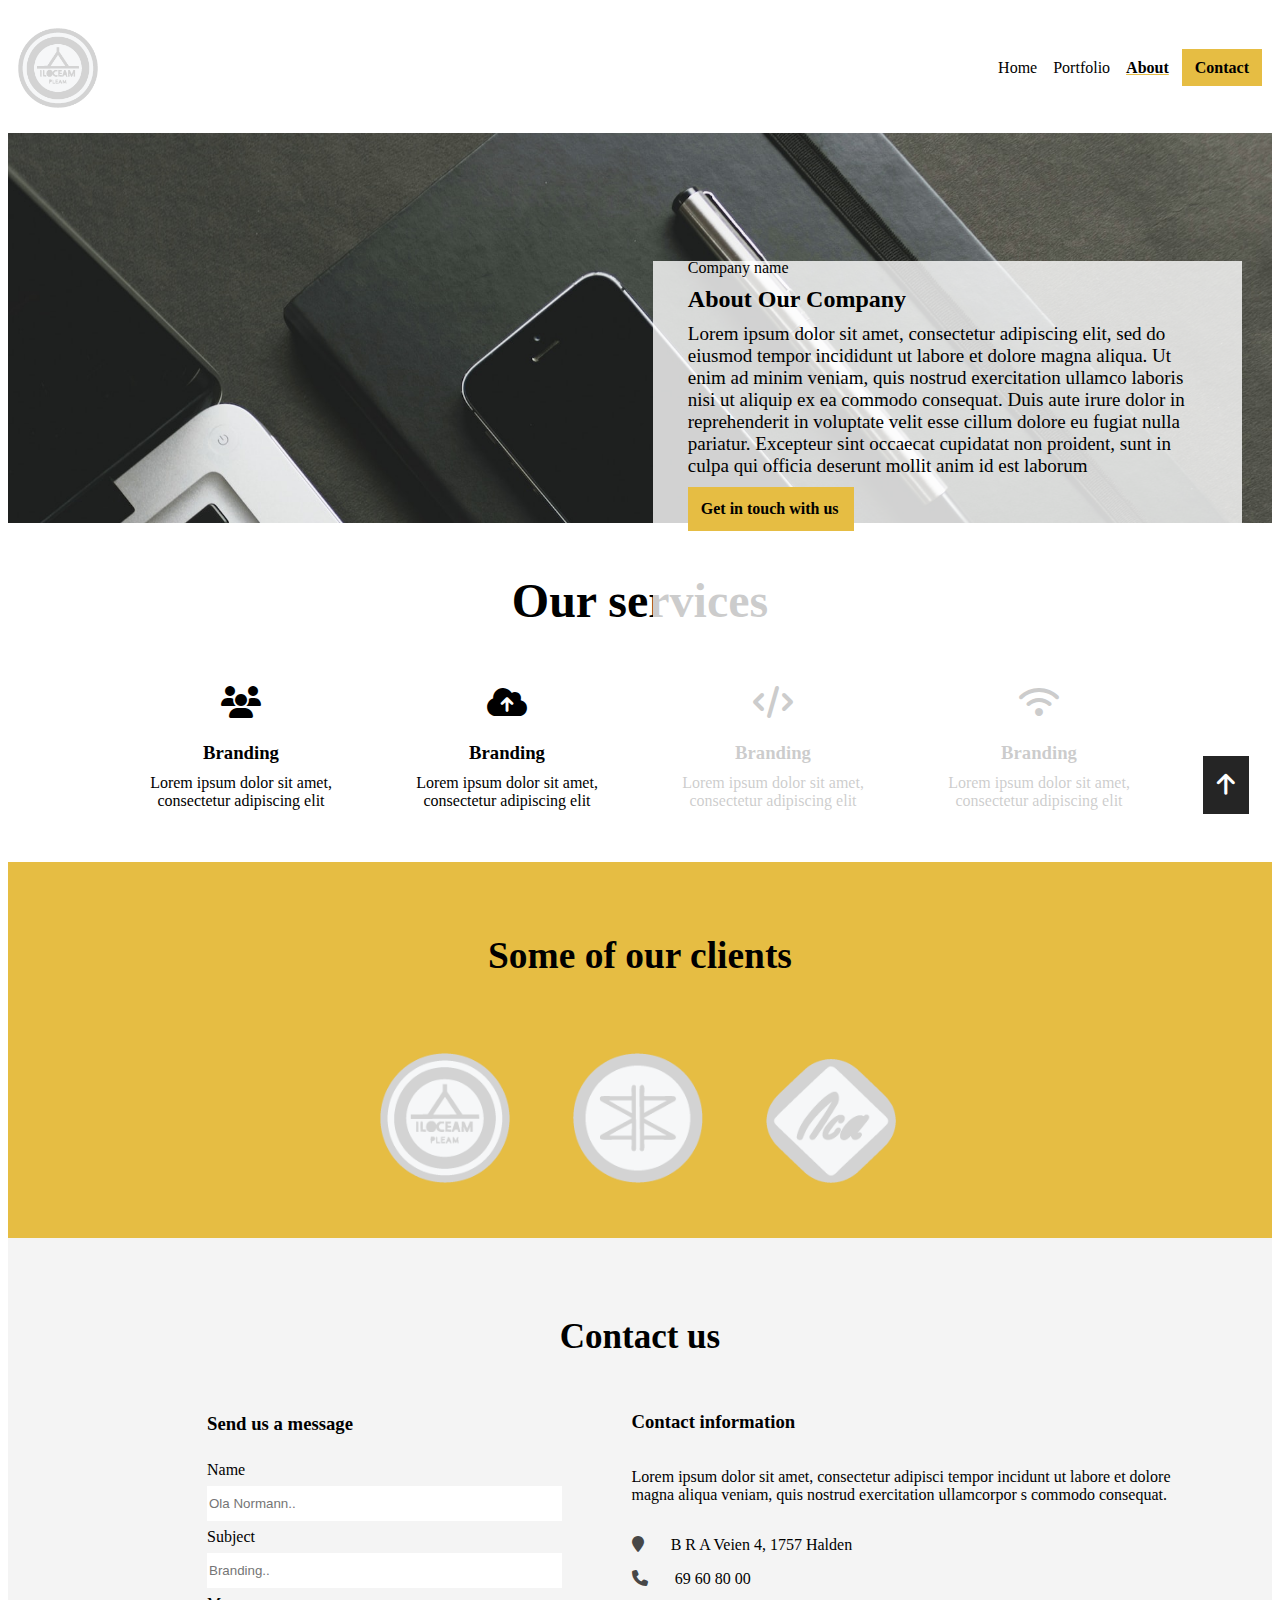
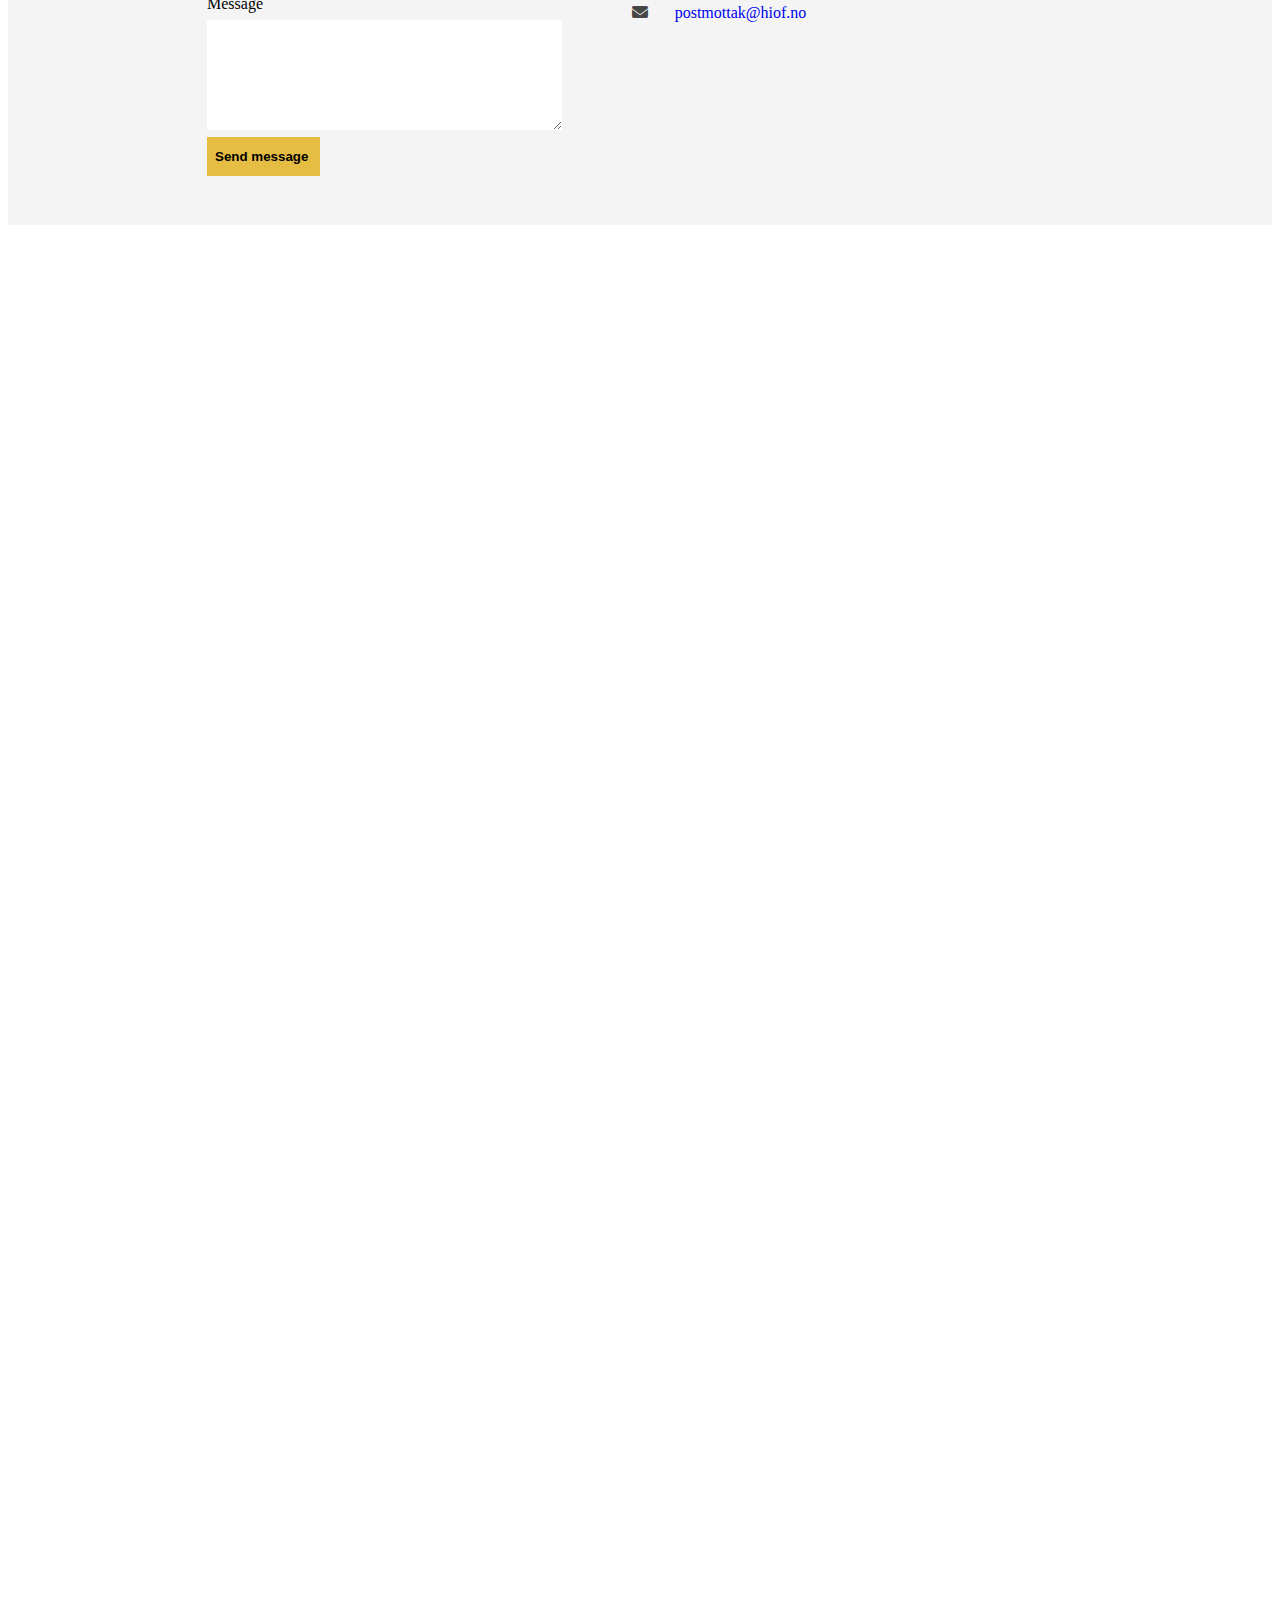
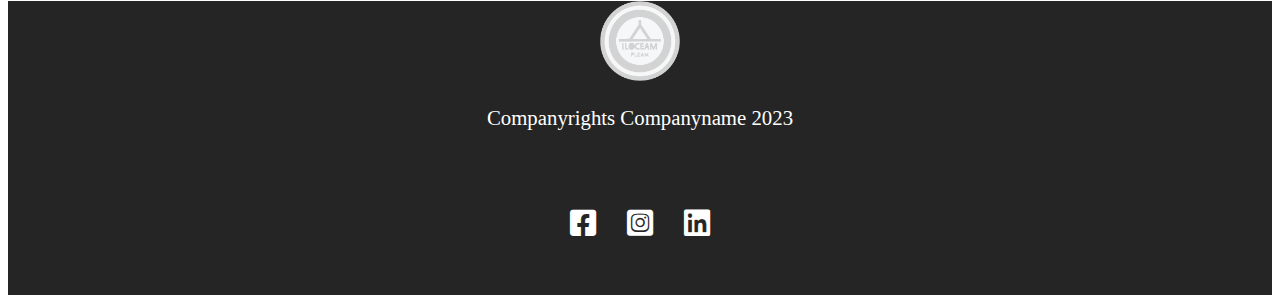
==== about.html @ a9668c39 "Fixed contact us" ====
<!DOCTYPE html>
<html lang="en">
    <head>
        <meta charset="UTF-8">
        <meta name="viewport" content="width=device-width, initial-scale=1.0">

        <meta name="description" content="Lorem ipsum dolor sit amet, consectetur adipiscing elit,
        sed do eiusmod tempor incididunt ut labore et dolore magna aliqua. Ut enim ad minim veniam.">
        <meta name="author" content="Lorem Ipsum">

        <link rel="stylesheet" href="https://necolas.github.io/normalize.css/8.0.1/normalize.css" type="text/css">
        <link href="css/font/fontawesome-free-6.4.2-web/css/fontawesome.css" rel="stylesheet">
        <link href="css/font/fontawesome-free-6.4.2-web/css/brands.css" rel="stylesheet">
        <link href="css/font/fontawesome-free-6.4.2-web/css/solid.css" rel="stylesheet">
        <link rel="stylesheet" href="css/style.css" type="text/css">
        <title>Title - lorem ipsum</title>
    </head>
    <body>
        <div id="grid-container">
            <header>
                    <a href="index.html">
                        <img class="logo-img" src="ressurser/logo1.png" alt="circular company logo with the text ilocream peam" aria-label="click for homepage">
                    </a>
                    <nav>
                        <ul class="navbar">
                            <li><a href="index.html">Home</a></li>
                            <li><a href="products.html">Portfolio</a></li>
                            <li><a href="about.html" class="active">About</a></li>
                            <li class="navbar-contact"><a href="#">Contact</a></li>
                        </ul>
                    </nav>
            </header>
            <main>
                <section class="about-company">  
                    <div class="header-container">           
                        <p class="company-name">Company name</p>
                        <h1 class="absolute-header-h-about">About Our Company</h1>
                        <p class="absolute-header-p-about">Lorem ipsum dolor sit amet, consectetur adipiscing elit, sed 
                            do eiusmod tempor incididunt ut labore et dolore magna aliqua. Ut enim ad minim veniam, 
                            quis nostrud exercitation ullamco laboris nisi ut aliquip ex ea commodo consequat. 
                            Duis aute irure dolor in reprehenderit in voluptate velit esse cillum dolore eu fugiat 
                            nulla pariatur. Excepteur sint occaecat cupidatat non proident, sunt in culpa qui officia 
                            deserunt mollit anim id est laborum</p>
                        <a href="#"><p class="absolute-header-btn-about">Get in touch with us</p></a>
                    </div> 
                    <img class="header-image-about" src="ressurser/rupixen-com-Ai6sfNRvlvc-unsplash.jpg" alt="A mackbook lying on a black table, a black book lies next to it with an iphone and a silver pen on top."> <!-- https://unsplash.com/photos/iphone-5s-near-laptop-Ai6sfNRvlvc?fbclid=IwAR2buIYOzD5We5m3H13o8yjcmN3RVzOiE6exI9YXEawB9WnfN8IDI6wLjUk -->
                </section>
                <section class="services">
                    <h2>Our services</h2>
                    <article class="our-services">
                        <figure>
                            <i class="fa-solid fa-users fa-2xl" style="color: #000000;"></i>
                            <figcaption>
                                <h3>Branding</h3>
                                <p>Lorem ipsum dolor sit amet, consectetur adipiscing elit</p>
                            </figcaption>
                        </figure>
                        <figure>
                            <i class="fa-solid fa-cloud-arrow-up fa-2xl" style="color: #000000;"></i>
                            <figcaption>
                                <h3>Branding</h3>
                                <p>Lorem ipsum dolor sit amet, consectetur adipiscing elit</p>
                            </figcaption>
                        </figure>
                        <figure>
                            <i class="fa-solid fa-code fa-2xl" style="color: #000000;"></i>
                            <figcaption>
                                <h3>Branding</h3>
                                <p>Lorem ipsum dolor sit amet, consectetur adipiscing elit</p>
                            </figcaption>
                        </figure>
                        <figure>
                            <i class="fa-solid fa-wifi fa-2xl" style="color: #000000;"></i>
                            <figcaption>
                               <h3>Branding</h3>
                               <p>Lorem ipsum dolor sit amet, consectetur adipiscing elit</p>
                            </figcaption>
                        </figure>
                    </article>
                </section>
                <section class="clients">
                    <h3>Some of our clients</h3>
                    <img src="ressurser/logo1.png" alt="circular client logo with the text ilocream peam">
                    <img src="ressurser/logo2.png" alt="circular client logo with two perpendicular lines in the middle and some other lines swirling around those">
                    <img src="ressurser/logo3.png" alt="square client logo with the text acr">
                </section>
                <section class="contact-us">
                    <h2>Contact us</h2>
                    <article>
                        <form action="#" method="post" class="contact-us-form">
                            <h3>Send us a message</h3>
                            <label for="name">Name</label>
                            <input type="text" id="name" name="name" placeholder="Ola Normann.." required>
                            <label for="subject">Subject</label>
                            <input type="text" id="subject" name="subject" placeholder="Branding.." required>
                            <label for="message">Message</label>
                            <textarea id="message" name="message" rows="6" maxlength="3000" required></textarea> 
                            <button type="submit" class="sign-up-btn">Send message</button>
                        </form>
                    </article>
                    <article class="contact-information">
                        <h3>Contact information</h3>
                        <p>Lorem ipsum dolor sit amet, consectetur adipisci tempor incidunt ut labore 
                            et dolore magna aliqua veniam, quis nostrud exercitation ullamcorpor s 
                            commodo consequat.</p>
                            <p class="icon-flex-margin"><i class="fa-solid fa-location-pin" style="color: #474747;"></i>B R A Veien 4, 1757 Halden</p>
                            <p class="icon-flex"><i class="fa-solid fa-phone" style="color: #474747;"></i>69 60 80 00</p>
                            <a class="icon-flex" href="#"><i class="fa-solid fa-envelope" style="color: #474747;"></i>postmottak@hiof.no</a>
                    </article>
                </section>
                <iframe class="google-maps" src="https://www.google.com/maps/embed?pb=!1m16!1m12!1m3!1d42946.09212594236!2d11.311037443723073!3d59.12913658579467!2m3!1f0!2f0!3f0!3m2!1i1024!2i768!4f13.1!2m1!1zaMO4Z3Nrb2xlbiBpIMO4c3Rmb2xk!5e0!3m2!1sno!2sno!4v1700947936165!5m2!1sno!2sno" allowfullscreen="" loading="lazy" referrerpolicy="no-referrer-when-downgrade"></iframe>
            </main>
            <footer class="footer-flex-margin">
                <a href="index.html">
                    <img src="ressurser/logo1.png" alt="circular company logo with the text ilocream peam" aria-label="click for homepage">
                </a>
                <p class="p-footer">Companyrights Companyname 2023</p>
                <nav class="icon-container">
                    <a href="https://www.facebook.com/" target="_blank">
                        <i class="fa-brands fa-square-facebook fa-2xl" style="color: #ffffff;" aria-label="follow us on Facebook!"></i>
                    </a>
                    <a href="https://www.instagram.com/" target="_blank">
                        <i class="fa-brands fa-square-instagram fa-2xl" style="color: #ffffff;" aria-label="follow us on Instagram"></i>
                    </a>
                    <a href="https://www.linkedin.com/" target="_blank">
                        <i class="fa-brands fa-linkedin fa-2xl" style="color: #ffffff;" aria-label="follow us on Linkedin"></i>  
                    </a>
                </nav>
                <nav class="to-top">
                    <a href="#">
                        <i class="fa-solid fa-arrow-up fa-xl" style="color: #ffffff;"></i>
                    </a>
                </nav>
            </footer>
        </div>
    </body>
</html>
---- css/font/fontawesome-free-6.4.2-web/css/brands.css ----
/*!
 * Font Awesome Free 6.4.2 by @fontawesome - https://fontawesome.com
 * License - https://fontawesome.com/license/free (Icons: CC BY 4.0, Fonts: SIL OFL 1.1, Code: MIT License)
 * Copyright 2023 Fonticons, Inc.
 */
:root, :host {
  --fa-style-family-brands: 'Font Awesome 6 Brands';
  --fa-font-brands: normal 400 1em/1 'Font Awesome 6 Brands'; }

@font-face {
  font-family: 'Font Awesome 6 Brands';
  font-style: normal;
  font-weight: 400;
  font-display: block;
  src: url("../webfonts/fa-brands-400.woff2") format("woff2"), url("../webfonts/fa-brands-400.ttf") format("truetype"); }

.fab,
.fa-brands {
  font-weight: 400; }

.fa-monero:before {
  content: "\f3d0"; }

.fa-hooli:before {
  content: "\f427"; }

.fa-yelp:before {
  content: "\f1e9"; }

.fa-cc-visa:before {
  content: "\f1f0"; }

.fa-lastfm:before {
  content: "\f202"; }

.fa-shopware:before {
  content: "\f5b5"; }

.fa-creative-commons-nc:before {
  content: "\f4e8"; }

.fa-aws:before {
  content: "\f375"; }

.fa-redhat:before {
  content: "\f7bc"; }

.fa-yoast:before {
  content: "\f2b1"; }

.fa-cloudflare:before {
  content: "\e07d"; }

.fa-ups:before {
  content: "\f7e0"; }

.fa-wpexplorer:before {
  content: "\f2de"; }

.fa-dyalog:before {
  content: "\f399"; }

.fa-bity:before {
  content: "\f37a"; }

.fa-stackpath:before {
  content: "\f842"; }

.fa-buysellads:before {
  content: "\f20d"; }

.fa-first-order:before {
  content: "\f2b0"; }

.fa-modx:before {
  content: "\f285"; }

.fa-guilded:before {
  content: "\e07e"; }

.fa-vnv:before {
  content: "\f40b"; }

.fa-square-js:before {
  content: "\f3b9"; }

.fa-js-square:before {
  content: "\f3b9"; }

.fa-microsoft:before {
  content: "\f3ca"; }

.fa-qq:before {
  content: "\f1d6"; }

.fa-orcid:before {
  content: "\f8d2"; }

.fa-java:before {
  content: "\f4e4"; }

.fa-invision:before {
  content: "\f7b0"; }

.fa-creative-commons-pd-alt:before {
  content: "\f4ed"; }

.fa-centercode:before {
  content: "\f380"; }

.fa-glide-g:before {
  content: "\f2a6"; }

.fa-drupal:before {
  content: "\f1a9"; }

.fa-hire-a-helper:before {
  content: "\f3b0"; }

.fa-creative-commons-by:before {
  content: "\f4e7"; }

.fa-unity:before {
  content: "\e049"; }

.fa-whmcs:before {
  content: "\f40d"; }

.fa-rocketchat:before {
  content: "\f3e8"; }

.fa-vk:before {
  content: "\f189"; }

.fa-untappd:before {
  content: "\f405"; }

.fa-mailchimp:before {
  content: "\f59e"; }

.fa-css3-alt:before {
  content: "\f38b"; }

.fa-square-reddit:before {
  content: "\f1a2"; }

.fa-reddit-square:before {
  content: "\f1a2"; }

.fa-vimeo-v:before {
  content: "\f27d"; }

.fa-contao:before {
  content: "\f26d"; }

.fa-square-font-awesome:before {
  content: "\e5ad"; }

.fa-deskpro:before {
  content: "\f38f"; }

.fa-sistrix:before {
  content: "\f3ee"; }

.fa-square-instagram:before {
  content: "\e055"; }

.fa-instagram-square:before {
  content: "\e055"; }

.fa-battle-net:before {
  content: "\f835"; }

.fa-the-red-yeti:before {
  content: "\f69d"; }

.fa-square-hacker-news:before {
  content: "\f3af"; }

.fa-hacker-news-square:before {
  content: "\f3af"; }

.fa-edge:before {
  content: "\f282"; }

.fa-threads:before {
  content: "\e618"; }

.fa-napster:before {
  content: "\f3d2"; }

.fa-square-snapchat:before {
  content: "\f2ad"; }

.fa-snapchat-square:before {
  content: "\f2ad"; }

.fa-google-plus-g:before {
  content: "\f0d5"; }

.fa-artstation:before {
  content: "\f77a"; }

.fa-markdown:before {
  content: "\f60f"; }

.fa-sourcetree:before {
  content: "\f7d3"; }

.fa-google-plus:before {
  content: "\f2b3"; }

.fa-diaspora:before {
  content: "\f791"; }

.fa-foursquare:before {
  content: "\f180"; }

.fa-stack-overflow:before {
  content: "\f16c"; }

.fa-github-alt:before {
  content: "\f113"; }

.fa-phoenix-squadron:before {
  content: "\f511"; }

.fa-pagelines:before {
  content: "\f18c"; }

.fa-algolia:before {
  content: "\f36c"; }

.fa-red-river:before {
  content: "\f3e3"; }

.fa-creative-commons-sa:before {
  content: "\f4ef"; }

.fa-safari:before {
  content: "\f267"; }

.fa-google:before {
  content: "\f1a0"; }

.fa-square-font-awesome-stroke:before {
  content: "\f35c"; }

.fa-font-awesome-alt:before {
  content: "\f35c"; }

.fa-atlassian:before {
  content: "\f77b"; }

.fa-linkedin-in:before {
  content: "\f0e1"; }

.fa-digital-ocean:before {
  content: "\f391"; }

.fa-nimblr:before {
  content: "\f5a8"; }

.fa-chromecast:before {
  content: "\f838"; }

.fa-evernote:before {
  content: "\f839"; }

.fa-hacker-news:before {
  content: "\f1d4"; }

.fa-creative-commons-sampling:before {
  content: "\f4f0"; }

.fa-adversal:before {
  content: "\f36a"; }

.fa-creative-commons:before {
  content: "\f25e"; }

.fa-watchman-monitoring:before {
  content: "\e087"; }

.fa-fonticons:before {
  content: "\f280"; }

.fa-weixin:before {
  content: "\f1d7"; }

.fa-shirtsinbulk:before {
  content: "\f214"; }

.fa-codepen:before {
  content: "\f1cb"; }

.fa-git-alt:before {
  content: "\f841"; }

.fa-lyft:before {
  content: "\f3c3"; }

.fa-rev:before {
  content: "\f5b2"; }

.fa-windows:before {
  content: "\f17a"; }

.fa-wizards-of-the-coast:before {
  content: "\f730"; }

.fa-square-viadeo:before {
  content: "\f2aa"; }

.fa-viadeo-square:before {
  content: "\f2aa"; }

.fa-meetup:before {
  content: "\f2e0"; }

.fa-centos:before {
  content: "\f789"; }

.fa-adn:before {
  content: "\f170"; }

.fa-cloudsmith:before {
  content: "\f384"; }

.fa-pied-piper-alt:before {
  content: "\f1a8"; }

.fa-square-dribbble:before {
  content: "\f397"; }

.fa-dribbble-square:before {
  content: "\f397"; }

.fa-codiepie:before {
  content: "\f284"; }

.fa-node:before {
  content: "\f419"; }

.fa-mix:before {
  content: "\f3cb"; }

.fa-steam:before {
  content: "\f1b6"; }

.fa-cc-apple-pay:before {
  content: "\f416"; }

.fa-scribd:before {
  content: "\f28a"; }

.fa-debian:before {
  content: "\e60b"; }

.fa-openid:before {
  content: "\f19b"; }

.fa-instalod:before {
  content: "\e081"; }

.fa-expeditedssl:before {
  content: "\f23e"; }

.fa-sellcast:before {
  content: "\f2da"; }

.fa-square-twitter:before {
  content: "\f081"; }

.fa-twitter-square:before {
  content: "\f081"; }

.fa-r-project:before {
  content: "\f4f7"; }

.fa-delicious:before {
  content: "\f1a5"; }

.fa-freebsd:before {
  content: "\f3a4"; }

.fa-vuejs:before {
  content: "\f41f"; }

.fa-accusoft:before {
  content: "\f369"; }

.fa-ioxhost:before {
  content: "\f208"; }

.fa-fonticons-fi:before {
  content: "\f3a2"; }

.fa-app-store:before {
  content: "\f36f"; }

.fa-cc-mastercard:before {
  content: "\f1f1"; }

.fa-itunes-note:before {
  content: "\f3b5"; }

.fa-golang:before {
  content: "\e40f"; }

.fa-kickstarter:before {
  content: "\f3bb"; }

.fa-grav:before {
  content: "\f2d6"; }

.fa-weibo:before {
  content: "\f18a"; }

.fa-uncharted:before {
  content: "\e084"; }

.fa-firstdraft:before {
  content: "\f3a1"; }

.fa-square-youtube:before {
  content: "\f431"; }

.fa-youtube-square:before {
  content: "\f431"; }

.fa-wikipedia-w:before {
  content: "\f266"; }

.fa-wpressr:before {
  content: "\f3e4"; }

.fa-rendact:before {
  content: "\f3e4"; }

.fa-angellist:before {
  content: "\f209"; }

.fa-galactic-republic:before {
  content: "\f50c"; }

.fa-nfc-directional:before {
  content: "\e530"; }

.fa-skype:before {
  content: "\f17e"; }

.fa-joget:before {
  content: "\f3b7"; }

.fa-fedora:before {
  content: "\f798"; }

.fa-stripe-s:before {
  content: "\f42a"; }

.fa-meta:before {
  content: "\e49b"; }

.fa-laravel:before {
  content: "\f3bd"; }

.fa-hotjar:before {
  content: "\f3b1"; }

.fa-bluetooth-b:before {
  content: "\f294"; }

.fa-sticker-mule:before {
  content: "\f3f7"; }

.fa-creative-commons-zero:before {
  content: "\f4f3"; }

.fa-hips:before {
  content: "\f452"; }

.fa-behance:before {
  content: "\f1b4"; }

.fa-reddit:before {
  content: "\f1a1"; }

.fa-discord:before {
  content: "\f392"; }

.fa-chrome:before {
  content: "\f268"; }

.fa-app-store-ios:before {
  content: "\f370"; }

.fa-cc-discover:before {
  content: "\f1f2"; }

.fa-wpbeginner:before {
  content: "\f297"; }

.fa-confluence:before {
  content: "\f78d"; }

.fa-mdb:before {
  content: "\f8ca"; }

.fa-dochub:before {
  content: "\f394"; }

.fa-accessible-icon:before {
  content: "\f368"; }

.fa-ebay:before {
  content: "\f4f4"; }

.fa-amazon:before {
  content: "\f270"; }

.fa-unsplash:before {
  content: "\e07c"; }

.fa-yarn:before {
  content: "\f7e3"; }

.fa-square-steam:before {
  content: "\f1b7"; }

.fa-steam-square:before {
  content: "\f1b7"; }

.fa-500px:before {
  content: "\f26e"; }

.fa-square-vimeo:before {
  content: "\f194"; }

.fa-vimeo-square:before {
  content: "\f194"; }

.fa-asymmetrik:before {
  content: "\f372"; }

.fa-font-awesome:before {
  content: "\f2b4"; }

.fa-font-awesome-flag:before {
  content: "\f2b4"; }

.fa-font-awesome-logo-full:before {
  content: "\f2b4"; }

.fa-gratipay:before {
  content: "\f184"; }

.fa-apple:before {
  content: "\f179"; }

.fa-hive:before {
  content: "\e07f"; }

.fa-gitkraken:before {
  content: "\f3a6"; }

.fa-keybase:before {
  content: "\f4f5"; }

.fa-apple-pay:before {
  content: "\f415"; }

.fa-padlet:before {
  content: "\e4a0"; }

.fa-amazon-pay:before {
  content: "\f42c"; }

.fa-square-github:before {
  content: "\f092"; }

.fa-github-square:before {
  content: "\f092"; }

.fa-stumbleupon:before {
  content: "\f1a4"; }

.fa-fedex:before {
  content: "\f797"; }

.fa-phoenix-framework:before {
  content: "\f3dc"; }

.fa-shopify:before {
  content: "\e057"; }

.fa-neos:before {
  content: "\f612"; }

.fa-square-threads:before {
  content: "\e619"; }

.fa-hackerrank:before {
  content: "\f5f7"; }

.fa-researchgate:before {
  content: "\f4f8"; }

.fa-swift:before {
  content: "\f8e1"; }

.fa-angular:before {
  content: "\f420"; }

.fa-speakap:before {
  content: "\f3f3"; }

.fa-angrycreative:before {
  content: "\f36e"; }

.fa-y-combinator:before {
  content: "\f23b"; }

.fa-empire:before {
  content: "\f1d1"; }

.fa-envira:before {
  content: "\f299"; }

.fa-square-gitlab:before {
  content: "\e5ae"; }

.fa-gitlab-square:before {
  content: "\e5ae"; }

.fa-studiovinari:before {
  content: "\f3f8"; }

.fa-pied-piper:before {
  content: "\f2ae"; }

.fa-wordpress:before {
  content: "\f19a"; }

.fa-product-hunt:before {
  content: "\f288"; }

.fa-firefox:before {
  content: "\f269"; }

.fa-linode:before {
  content: "\f2b8"; }

.fa-goodreads:before {
  content: "\f3a8"; }

.fa-square-odnoklassniki:before {
  content: "\f264"; }

.fa-odnoklassniki-square:before {
  content: "\f264"; }

.fa-jsfiddle:before {
  content: "\f1cc"; }

.fa-sith:before {
  content: "\f512"; }

.fa-themeisle:before {
  content: "\f2b2"; }

.fa-page4:before {
  content: "\f3d7"; }

.fa-hashnode:before {
  content: "\e499"; }

.fa-react:before {
  content: "\f41b"; }

.fa-cc-paypal:before {
  content: "\f1f4"; }

.fa-squarespace:before {
  content: "\f5be"; }

.fa-cc-stripe:before {
  content: "\f1f5"; }

.fa-creative-commons-share:before {
  content: "\f4f2"; }

.fa-bitcoin:before {
  content: "\f379"; }

.fa-keycdn:before {
  content: "\f3ba"; }

.fa-opera:before {
  content: "\f26a"; }

.fa-itch-io:before {
  content: "\f83a"; }

.fa-umbraco:before {
  content: "\f8e8"; }

.fa-galactic-senate:before {
  content: "\f50d"; }

.fa-ubuntu:before {
  content: "\f7df"; }

.fa-draft2digital:before {
  content: "\f396"; }

.fa-stripe:before {
  content: "\f429"; }

.fa-houzz:before {
  content: "\f27c"; }

.fa-gg:before {
  content: "\f260"; }

.fa-dhl:before {
  content: "\f790"; }

.fa-square-pinterest:before {
  content: "\f0d3"; }

.fa-pinterest-square:before {
  content: "\f0d3"; }

.fa-xing:before {
  content: "\f168"; }

.fa-blackberry:before {
  content: "\f37b"; }

.fa-creative-commons-pd:before {
  content: "\f4ec"; }

.fa-playstation:before {
  content: "\f3df"; }

.fa-quinscape:before {
  content: "\f459"; }

.fa-less:before {
  content: "\f41d"; }

.fa-blogger-b:before {
  content: "\f37d"; }

.fa-opencart:before {
  content: "\f23d"; }

.fa-vine:before {
  content: "\f1ca"; }

.fa-paypal:before {
  content: "\f1ed"; }

.fa-gitlab:before {
  content: "\f296"; }

.fa-typo3:before {
  content: "\f42b"; }

.fa-reddit-alien:before {
  content: "\f281"; }

.fa-yahoo:before {
  content: "\f19e"; }

.fa-dailymotion:before {
  content: "\e052"; }

.fa-affiliatetheme:before {
  content: "\f36b"; }

.fa-pied-piper-pp:before {
  content: "\f1a7"; }

.fa-bootstrap:before {
  content: "\f836"; }

.fa-odnoklassniki:before {
  content: "\f263"; }

.fa-nfc-symbol:before {
  content: "\e531"; }

.fa-ethereum:before {
  content: "\f42e"; }

.fa-speaker-deck:before {
  content: "\f83c"; }

.fa-creative-commons-nc-eu:before {
  content: "\f4e9"; }

.fa-patreon:before {
  content: "\f3d9"; }

.fa-avianex:before {
  content: "\f374"; }

.fa-ello:before {
  content: "\f5f1"; }

.fa-gofore:before {
  content: "\f3a7"; }

.fa-bimobject:before {
  content: "\f378"; }

.fa-facebook-f:before {
  content: "\f39e"; }

.fa-square-google-plus:before {
  content: "\f0d4"; }

.fa-google-plus-square:before {
  content: "\f0d4"; }

.fa-mandalorian:before {
  content: "\f50f"; }

.fa-first-order-alt:before {
  content: "\f50a"; }

.fa-osi:before {
  content: "\f41a"; }

.fa-google-wallet:before {
  content: "\f1ee"; }

.fa-d-and-d-beyond:before {
  content: "\f6ca"; }

.fa-periscope:before {
  content: "\f3da"; }

.fa-fulcrum:before {
  content: "\f50b"; }

.fa-cloudscale:before {
  content: "\f383"; }

.fa-forumbee:before {
  content: "\f211"; }

.fa-mizuni:before {
  content: "\f3cc"; }

.fa-schlix:before {
  content: "\f3ea"; }

.fa-square-xing:before {
  content: "\f169"; }

.fa-xing-square:before {
  content: "\f169"; }

.fa-bandcamp:before {
  content: "\f2d5"; }

.fa-wpforms:before {
  content: "\f298"; }

.fa-cloudversify:before {
  content: "\f385"; }

.fa-usps:before {
  content: "\f7e1"; }

.fa-megaport:before {
  content: "\f5a3"; }

.fa-magento:before {
  content: "\f3c4"; }

.fa-spotify:before {
  content: "\f1bc"; }

.fa-optin-monster:before {
  content: "\f23c"; }

.fa-fly:before {
  content: "\f417"; }

.fa-aviato:before {
  content: "\f421"; }

.fa-itunes:before {
  content: "\f3b4"; }

.fa-cuttlefish:before {
  content: "\f38c"; }

.fa-blogger:before {
  content: "\f37c"; }

.fa-flickr:before {
  content: "\f16e"; }

.fa-viber:before {
  content: "\f409"; }

.fa-soundcloud:before {
  content: "\f1be"; }

.fa-digg:before {
  content: "\f1a6"; }

.fa-tencent-weibo:before {
  content: "\f1d5"; }

.fa-symfony:before {
  content: "\f83d"; }

.fa-maxcdn:before {
  content: "\f136"; }

.fa-etsy:before {
  content: "\f2d7"; }

.fa-facebook-messenger:before {
  content: "\f39f"; }

.fa-audible:before {
  content: "\f373"; }

.fa-think-peaks:before {
  content: "\f731"; }

.fa-bilibili:before {
  content: "\e3d9"; }

.fa-erlang:before {
  content: "\f39d"; }

.fa-x-twitter:before {
  content: "\e61b"; }

.fa-cotton-bureau:before {
  content: "\f89e"; }

.fa-dashcube:before {
  content: "\f210"; }

.fa-42-group:before {
  content: "\e080"; }

.fa-innosoft:before {
  content: "\e080"; }

.fa-stack-exchange:before {
  content: "\f18d"; }

.fa-elementor:before {
  content: "\f430"; }

.fa-square-pied-piper:before {
  content: "\e01e"; }

.fa-pied-piper-square:before {
  content: "\e01e"; }

.fa-creative-commons-nd:before {
  content: "\f4eb"; }

.fa-palfed:before {
  content: "\f3d8"; }

.fa-superpowers:before {
  content: "\f2dd"; }

.fa-resolving:before {
  content: "\f3e7"; }

.fa-xbox:before {
  content: "\f412"; }

.fa-searchengin:before {
  content: "\f3eb"; }

.fa-tiktok:before {
  content: "\e07b"; }

.fa-square-facebook:before {
  content: "\f082"; }

.fa-facebook-square:before {
  content: "\f082"; }

.fa-renren:before {
  content: "\f18b"; }

.fa-linux:before {
  content: "\f17c"; }

.fa-glide:before {
  content: "\f2a5"; }

.fa-linkedin:before {
  content: "\f08c"; }

.fa-hubspot:before {
  content: "\f3b2"; }

.fa-deploydog:before {
  content: "\f38e"; }

.fa-twitch:before {
  content: "\f1e8"; }

.fa-ravelry:before {
  content: "\f2d9"; }

.fa-mixer:before {
  content: "\e056"; }

.fa-square-lastfm:before {
  content: "\f203"; }

.fa-lastfm-square:before {
  content: "\f203"; }

.fa-vimeo:before {
  content: "\f40a"; }

.fa-mendeley:before {
  content: "\f7b3"; }

.fa-uniregistry:before {
  content: "\f404"; }

.fa-figma:before {
  content: "\f799"; }

.fa-creative-commons-remix:before {
  content: "\f4ee"; }

.fa-cc-amazon-pay:before {
  content: "\f42d"; }

.fa-dropbox:before {
  content: "\f16b"; }

.fa-instagram:before {
  content: "\f16d"; }

.fa-cmplid:before {
  content: "\e360"; }

.fa-facebook:before {
  content: "\f09a"; }

.fa-gripfire:before {
  content: "\f3ac"; }

.fa-jedi-order:before {
  content: "\f50e"; }

.fa-uikit:before {
  content: "\f403"; }

.fa-fort-awesome-alt:before {
  content: "\f3a3"; }

.fa-phabricator:before {
  content: "\f3db"; }

.fa-ussunnah:before {
  content: "\f407"; }

.fa-earlybirds:before {
  content: "\f39a"; }

.fa-trade-federation:before {
  content: "\f513"; }

.fa-autoprefixer:before {
  content: "\f41c"; }

.fa-whatsapp:before {
  content: "\f232"; }

.fa-slideshare:before {
  content: "\f1e7"; }

.fa-google-play:before {
  content: "\f3ab"; }

.fa-viadeo:before {
  content: "\f2a9"; }

.fa-line:before {
  content: "\f3c0"; }

.fa-google-drive:before {
  content: "\f3aa"; }

.fa-servicestack:before {
  content: "\f3ec"; }

.fa-simplybuilt:before {
  content: "\f215"; }

.fa-bitbucket:before {
  content: "\f171"; }

.fa-imdb:before {
  content: "\f2d8"; }

.fa-deezer:before {
  content: "\e077"; }

.fa-raspberry-pi:before {
  content: "\f7bb"; }

.fa-jira:before {
  content: "\f7b1"; }

.fa-docker:before {
  content: "\f395"; }

.fa-screenpal:before {
  content: "\e570"; }

.fa-bluetooth:before {
  content: "\f293"; }

.fa-gitter:before {
  content: "\f426"; }

.fa-d-and-d:before {
  content: "\f38d"; }

.fa-microblog:before {
  content: "\e01a"; }

.fa-cc-diners-club:before {
  content: "\f24c"; }

.fa-gg-circle:before {
  content: "\f261"; }

.fa-pied-piper-hat:before {
  content: "\f4e5"; }

.fa-kickstarter-k:before {
  content: "\f3bc"; }

.fa-yandex:before {
  content: "\f413"; }

.fa-readme:before {
  content: "\f4d5"; }

.fa-html5:before {
  content: "\f13b"; }

.fa-sellsy:before {
  content: "\f213"; }

.fa-sass:before {
  content: "\f41e"; }

.fa-wirsindhandwerk:before {
  content: "\e2d0"; }

.fa-wsh:before {
  content: "\e2d0"; }

.fa-buromobelexperte:before {
  content: "\f37f"; }

.fa-salesforce:before {
  content: "\f83b"; }

.fa-octopus-deploy:before {
  content: "\e082"; }

.fa-medapps:before {
  content: "\f3c6"; }

.fa-ns8:before {
  content: "\f3d5"; }

.fa-pinterest-p:before {
  content: "\f231"; }

.fa-apper:before {
  content: "\f371"; }

.fa-fort-awesome:before {
  content: "\f286"; }

.fa-waze:before {
  content: "\f83f"; }

.fa-cc-jcb:before {
  content: "\f24b"; }

.fa-snapchat:before {
  content: "\f2ab"; }

.fa-snapchat-ghost:before {
  content: "\f2ab"; }

.fa-fantasy-flight-games:before {
  content: "\f6dc"; }

.fa-rust:before {
  content: "\e07a"; }

.fa-wix:before {
  content: "\f5cf"; }

.fa-square-behance:before {
  content: "\f1b5"; }

.fa-behance-square:before {
  content: "\f1b5"; }

.fa-supple:before {
  content: "\f3f9"; }

.fa-rebel:before {
  content: "\f1d0"; }

.fa-css3:before {
  content: "\f13c"; }

.fa-staylinked:before {
  content: "\f3f5"; }

.fa-kaggle:before {
  content: "\f5fa"; }

.fa-space-awesome:before {
  content: "\e5ac"; }

.fa-deviantart:before {
  content: "\f1bd"; }

.fa-cpanel:before {
  content: "\f388"; }

.fa-goodreads-g:before {
  content: "\f3a9"; }

.fa-square-git:before {
  content: "\f1d2"; }

.fa-git-square:before {
  content: "\f1d2"; }

.fa-square-tumblr:before {
  content: "\f174"; }

.fa-tumblr-square:before {
  content: "\f174"; }

.fa-trello:before {
  content: "\f181"; }

.fa-creative-commons-nc-jp:before {
  content: "\f4ea"; }

.fa-get-pocket:before {
  content: "\f265"; }

.fa-perbyte:before {
  content: "\e083"; }

.fa-grunt:before {
  content: "\f3ad"; }

.fa-weebly:before {
  content: "\f5cc"; }

.fa-connectdevelop:before {
  content: "\f20e"; }

.fa-leanpub:before {
  content: "\f212"; }

.fa-black-tie:before {
  content: "\f27e"; }

.fa-themeco:before {
  content: "\f5c6"; }

.fa-python:before {
  content: "\f3e2"; }

.fa-android:before {
  content: "\f17b"; }

.fa-bots:before {
  content: "\e340"; }

.fa-free-code-camp:before {
  content: "\f2c5"; }

.fa-hornbill:before {
  content: "\f592"; }

.fa-js:before {
  content: "\f3b8"; }

.fa-ideal:before {
  content: "\e013"; }

.fa-git:before {
  content: "\f1d3"; }

.fa-dev:before {
  content: "\f6cc"; }

.fa-sketch:before {
  content: "\f7c6"; }

.fa-yandex-international:before {
  content: "\f414"; }

.fa-cc-amex:before {
  content: "\f1f3"; }

.fa-uber:before {
  content: "\f402"; }

.fa-github:before {
  content: "\f09b"; }

.fa-php:before {
  content: "\f457"; }

.fa-alipay:before {
  content: "\f642"; }

.fa-youtube:before {
  content: "\f167"; }

.fa-skyatlas:before {
  content: "\f216"; }

.fa-firefox-browser:before {
  content: "\e007"; }

.fa-replyd:before {
  content: "\f3e6"; }

.fa-suse:before {
  content: "\f7d6"; }

.fa-jenkins:before {
  content: "\f3b6"; }

.fa-twitter:before {
  content: "\f099"; }

.fa-rockrms:before {
  content: "\f3e9"; }

.fa-pinterest:before {
  content: "\f0d2"; }

.fa-buffer:before {
  content: "\f837"; }

.fa-npm:before {
  content: "\f3d4"; }

.fa-yammer:before {
  content: "\f840"; }

.fa-btc:before {
  content: "\f15a"; }

.fa-dribbble:before {
  content: "\f17d"; }

.fa-stumbleupon-circle:before {
  content: "\f1a3"; }

.fa-internet-explorer:before {
  content: "\f26b"; }

.fa-stubber:before {
  content: "\e5c7"; }

.fa-telegram:before {
  content: "\f2c6"; }

.fa-telegram-plane:before {
  content: "\f2c6"; }

.fa-old-republic:before {
  content: "\f510"; }

.fa-odysee:before {
  content: "\e5c6"; }

.fa-square-whatsapp:before {
  content: "\f40c"; }

.fa-whatsapp-square:before {
  content: "\f40c"; }

.fa-node-js:before {
  content: "\f3d3"; }

.fa-edge-legacy:before {
  content: "\e078"; }

.fa-slack:before {
  content: "\f198"; }

.fa-slack-hash:before {
  content: "\f198"; }

.fa-medrt:before {
  content: "\f3c8"; }

.fa-usb:before {
  content: "\f287"; }

.fa-tumblr:before {
  content: "\f173"; }

.fa-vaadin:before {
  content: "\f408"; }

.fa-quora:before {
  content: "\f2c4"; }

.fa-square-x-twitter:before {
  content: "\e61a"; }

.fa-reacteurope:before {
  content: "\f75d"; }

.fa-medium:before {
  content: "\f23a"; }

.fa-medium-m:before {
  content: "\f23a"; }

.fa-amilia:before {
  content: "\f36d"; }

.fa-mixcloud:before {
  content: "\f289"; }

.fa-flipboard:before {
  content: "\f44d"; }

.fa-viacoin:before {
  content: "\f237"; }

.fa-critical-role:before {
  content: "\f6c9"; }

.fa-sitrox:before {
  content: "\e44a"; }

.fa-discourse:before {
  content: "\f393"; }

.fa-joomla:before {
  content: "\f1aa"; }

.fa-mastodon:before {
  content: "\f4f6"; }

.fa-airbnb:before {
  content: "\f834"; }

.fa-wolf-pack-battalion:before {
  content: "\f514"; }

.fa-buy-n-large:before {
  content: "\f8a6"; }

.fa-gulp:before {
  content: "\f3ae"; }

.fa-creative-commons-sampling-plus:before {
  content: "\f4f1"; }

.fa-strava:before {
  content: "\f428"; }

.fa-ember:before {
  content: "\f423"; }

.fa-canadian-maple-leaf:before {
  content: "\f785"; }

.fa-teamspeak:before {
  content: "\f4f9"; }

.fa-pushed:before {
  content: "\f3e1"; }

.fa-wordpress-simple:before {
  content: "\f411"; }

.fa-nutritionix:before {
  content: "\f3d6"; }

.fa-wodu:before {
  content: "\e088"; }

.fa-google-pay:before {
  content: "\e079"; }

.fa-intercom:before {
  content: "\f7af"; }

.fa-zhihu:before {
  content: "\f63f"; }

.fa-korvue:before {
  content: "\f42f"; }

.fa-pix:before {
  content: "\e43a"; }

.fa-steam-symbol:before {
  content: "\f3f6"; }
---- css/font/fontawesome-free-6.4.2-web/css/solid.css ----
/*!
 * Font Awesome Free 6.4.2 by @fontawesome - https://fontawesome.com
 * License - https://fontawesome.com/license/free (Icons: CC BY 4.0, Fonts: SIL OFL 1.1, Code: MIT License)
 * Copyright 2023 Fonticons, Inc.
 */
:root, :host {
  --fa-style-family-classic: 'Font Awesome 6 Free';
  --fa-font-solid: normal 900 1em/1 'Font Awesome 6 Free'; }

@font-face {
  font-family: 'Font Awesome 6 Free';
  font-style: normal;
  font-weight: 900;
  font-display: block;
  src: url("../webfonts/fa-solid-900.woff2") format("woff2"), url("../webfonts/fa-solid-900.ttf") format("truetype"); }

.fas,
.fa-solid {
  font-weight: 900; }
---- css/style.css ----
/* General */

#grid-container {
    display: grid;
    grid-template-areas: "header" "main" "footer";
    grid-template-columns: 1fr;
}

a {
    text-decoration: none;
}

body {
    max-width: 1600px;
}

/* Header */ 

header {
    grid-area: header;
    overflow: hidden;
}

header {
    display: flex;
    align-items: center;
    flex-direction: column;
}

.navbar {
    padding: 0;
    display: flex;
    flex-direction: column;
    justify-items: center;
    gap: 10px;
    text-align: center;
}

.logo-img {
    width: 80px;
    height: auto;
    margin-top: 30%;
}

.navbar li {
    list-style-type: none;
}

.navbar li a {
    text-decoration: none;
    color: black;
    padding-right: 3px;
    padding-left: 3px;
}

.navbar li a.active {
    font-weight: 900; 
    text-decoration: underline #e6bd43;
  }

.navbar-contact {
    font-weight: 900;
    background-color: #e6bd43;
    margin-top: 10%;
    margin-bottom: 5%;
}

.navbar-contact a {
    border: 10px solid #e6bd43;
    padding-top: 0;
}

.header-video {
    display: none;
}

.header-image {
    opacity: 0.6;
    text-align: center;
    width: 170%;
}

.header-image-products {
    opacity: 0.6;
    text-align: center;
    width: 160%;
}

.absolute-header-h {
    position: absolute;
    top: 32%;
    font-size: 2.8rem;
    text-align: center;
}

.absolute-header-p {
    position: absolute;
    text-align: center;
    top: 48%;
    font-size: 20px;
    width: 73%;
    left: 12%;
}

.absolute-header-btn {
    position: absolute;
    font-weight: 900;
    background-color: #e6bd43;
    border: 10px solid #e6bd43;
    color: black;
    top: 70%;
    left: 15%;
    width: 63%;
    font-size: 1.2rem;
}

.header-container {
    position: absolute;
    top: 18%;
    left: 26%;
    height: 425px;
    width: 230px
}

.about-company::before {
    content: "";
    position: absolute;
    top: 37%;
    right: 13%;
    bottom: 3%;
    left: 13%;
    background-color: rgba(255, 255, 255, 0.8);
    z-index: 0;
}

.about-company {
    overflow: hidden;
}

.company-name {
    position: absolute;
    top: 42%;
    left: 7%;
}

.header-image-about {
    width: 290%;
    height: 570px;
}

.absolute-header-h-about {
    position: absolute;
    top: 32%;
    font-size: 1.0rem;
    left: -30%;
    margin: 37%;
}

.absolute-header-p-about {
    position: absolute;
    top: 60%;
    font-size: 13px;
    width: 68%;
    left: 7%;
}

.absolute-header-btn-about {
    position: absolute;
    font-weight: 900;
    background-color: #e6bd43;
    border: 3px solid #e6bd43;
    color: black;
    top: 125%;
    left: 6%;
    width: 58%;
    font-size: 1.0rem;
    padding: 3%;
}

.portfolio-h1 {
    position: absolute;
    top: 52%;
    font-size: 2.5rem;
    left: 30%;
}

/* Main */

main {
    grid-area: main;
}

.yellow_underline {
    border-bottom: solid 3px #e6bd43;
    margin-left: 40px;
    margin-right: 40px;
    padding-bottom: 10px;
}

.product-section {
    display: flex;
    flex-wrap: wrap;
    flex-direction: column;
}

.product-section article {
    max-width: 350px;
    min-width: 200px;
    flex: 1; 
    margin-top: 20px;
    margin-left: 40px;
}

.product-section article img {
    width: 295px;
}

.portfolio-nav {
    display: grid;
    grid-template-columns: repeat(2, 0fr);
    margin-left: 40px;
    margin-top: 40px;
    grid-gap: 15px;
}

.portfolio-nav a {
    color: black;
    text-decoration-line: none;
    border: solid black 2px;
    padding: 5px;
    display: flex;
    justify-content: center;
}

.engaging-subheading {
    display: flex;
    margin: 40px 50px 0;
    flex-direction: column;
    height: 350px;
    text-align: center;
}

.engaging-subheading p {
    font-size: 20px;
    margin-top: -2px;
}

.about-our-company {
    background-color: #e6bd43;
    display: flex;
    flex-direction: column;
    height: 1000px;
}

.about-our-company img {
    width: 275px;
    height: 275px;
    margin: 50px 0px 0px 50px;
}

.our-company-h {
    margin-top: 60px;
    padding-right: 120px;
    padding-left: 100px;
}

.our-company-p {
    margin: 0px 100px 0px 100px;
    font-size: 20px;
}

.our-company-btn {
    font-weight: 900;
    background-color: #e6bd43;
    border: 3px solid black;
    color: black;
    width: 44%;
    font-size: 1.2rem;
    margin: 15px 30px 0px 47px;
    padding: 10px 30px 10px 10px;
}

.a-padding {
    padding-right: 50px;
    padding-left: 50px;
    text-decoration: none;
}

.our-services {
    display: flex;
    flex-direction: column;
    text-align: center;
    margin-left: 60px;
    margin-right: 60px;
    margin-bottom: 50px;
}

.our-services i {
    margin-top: 50px;
}

.our-services p {
    margin-top: -5px;
}

.our-services h3 {
    margin-top: 30px;
}

.services h2 {
    margin-top: 50px;
    display: flex;
    justify-content: center;
}

.clients {
    background-color: #e6bd43;
    text-align: center;
    padding-top: 35px;
    height: 20%;
    width: auto;
}

.clients img {
    width: 130px;
    margin-right: 30px;
    margin-left: 25px;
    padding-bottom: 50px;
    margin-top: 10%;
}

.sign-up {
    background-color: #f4f4f4;
    display: flex;
    flex-direction: column;
    text-align: center;
    padding-top: 20px;
    height: 150px;
}

.sign-up-form {
    display: flex;
    align-items: center;
    margin-left: 23px;
    gap: 4px;
}

.sign-up-btn {
    font-weight: 900;
    background-color: #e6bd43;
    padding: 12px 15px 12px 15px;
    border-style: none;
    margin-right: 172px;
}

.sign-up-btn-index {
    font-weight: 900;
    background-color: #e6bd43;
    padding: 12px 15px 12px 15px;
    border-style: none;
    margin-right: 20px;
    color: black;
}

#email {
    padding-top: 13px;
    padding-bottom: 10px;
    padding-left: 42px;
    border-style: none;
} 

.contact-us {
    background-color: #f4f4f4;
    margin-bottom: 0px;
    padding-bottom: 1px;
    padding-top: 30px;
    height: 25%;
}

.contact-us h2 {
    text-align: center;
}

.contact-us-form {
    display: flex;
    flex-direction: column;
    margin-left: 30px;
    margin-right: 30px;
    gap: 5px;
    margin-bottom: 50px;
    margin-top: 30px;
}

#name, #subject, #message {
    border-style: none;
}

.contact-information {
    display: flex;
    flex-direction: column;
    margin-left: 30px;
    margin-right: 30px;
}

.icon-flex {
    display: flex; 
    gap: 5%;
}

.icon-flex-margin {
    display: flex;
    gap: 5%;
    margin-bottom: 0px;
}

.google-maps {
    width: 375px;
    height: 250px;
    border: 0;
}

/* Footer */ 

footer {
    grid-area: footer;
}

.footer-flex {
    background-color: #252525;
    display: flex;
    align-items: center;
    flex-direction: column;
}

.footer-flex-margin {
    background-color: #252525;
    display: flex;
    flex: auto;
    align-items: center;
    flex-direction: column;
    margin-top: 52%;
}

footer p {
    color: #fff;
    font-size: 130%;
}

footer img {
    width: 80px;
    height: auto;
    margin-top: 50%;
}

.icon-container {
    gap: 40%;
    display: flex;
    justify-content: center;
    margin-top: 4%;
    margin-bottom: 16%;
}

.fa-brands {
    color: #fff;
    font-size: 30px;
}

.to-top {
    position: fixed;
    background-color: #252525;
    z-index: 100;
    top: 90%;
    padding-bottom: 20px;
    padding-top: 20px;
    padding-right: 14px;
    padding-left: 14px;
    left: 82%;
}

/* Desktop */

@media only screen and (min-width: 600px) {
    
    /* General */

    #grid-container {
        display: grid;
        grid-template-areas: "header header header" "main main main" "footer footer footer";
        grid-template-columns: 1fr 1fr 1fr;
    }

    /* Header */

    header {
        display: flex;
        align-items: center;
        justify-content: space-between;
        flex-direction: row;   
        margin-left: 10px;
        margin-top: 20px;
        margin-right: 10px;
    }
    
    .navbar {
        display: flex;
        flex-direction: row;
        margin: 0; 
        padding: 0; 
    }

    .navbar li {
        margin: 0;
        padding: 0;
    }

    .navbar-contact {
        margin: 0;
        padding: 0;
    }

    .logo-img {
        width: 80px;
        height: auto;
        margin: 0;
        padding: 0;
        display: flex;
    }
    
    .header-image {
        display: none;
    }

    .header-video {
        height: 720px;
        width: auto;
        display: flex;
        top: 22%;
        position: absolute;
        left: 0%;
        z-index: -1;
        opacity: 0.4;
    }

    .absolute-header-h {
        left: 35%; 
    }

    .absolute-header-p {
        left: 13%;
    }

    .absolute-header-btn {
        top: 60%;
        left: 39%;
        width: 20%
    }

    /* Main */

    .header-image-about {
        width: 100%;
        height: auto;
    }

    .engaging-subheading {
        display: flex;
        margin: 390px 0 0;
        flex-direction: column;
        height: 340px;
        text-align: center;
        background-color: white;
        padding-right: 250px;
        padding-left: 250px;
    }

    .engaging-subheading h2 {
        font-size: 3.0rem;
        margin-top: 90px;
      }

    .engaging-subheading p {
        margin-top: -13px;
    }

    .about-our-company {
        background-color: #e6bd43;
        display: flex;
        flex-direction: column;
        height: 427px;
    }
    .our-company-p {
        margin: -6px 90px -13px 447px;
        font-size: 20px;
    }

    .our-company-h {
        margin-top: -299px;
        padding-left: 445px;
    }

    .our-company-btn {
        margin: 27px 0px 0px 396px;
        padding: 10px 8px 9px 9px;
        width: 14%; 
    }

    .about-our-company img {
        width: 350px;
        height: 350px;
        margin: 40px 0px 0px 50px;
    }

    .our-services {
        display: flex;
        flex-direction: row;
        text-align: center;
        margin-bottom: 20px;
        margin-right: 100px;
        margin-left: 100px;
    }

    .services h2 {
        margin-bottom: 50px;
        font-size: 3rem
    }

    .our-services i {
        margin: 0;
    }
    
    .our-services p {
        margin-top: -20px
    }
    
    .our-services h3 {
        margin: 30px; 
    }

    .sign-up-form {
        display: flex;
        align-items: center;
        gap: 5px;
        justify-content: center;
    }

    .sign-up {
        height: 230px;
    }

    .sign-up h3 {
        font-size: 2.5rem;
    }

    .about-company::before {
        content: "";
        position: absolute;
        top: 29%;
        right: 3%;
        bottom: 10%;
        left: 51%;
        background-color: rgba(255, 255, 255, 0.8);
    }

    .absolute-header-p-about {
        position: absolute;
        top: 35%;
        font-size: 19px;
        left: 71%;
        padding: 0%;
        width: 100%;
    }

    .company-name {
        position: absolute;
        top: 20%;
        left: 71%;
    }

    .absolute-header-btn-about {
        position: absolute;
        font-weight: 900;
        background-color: #e6bd43;
        border: 3px solid #e6bd43;
        color: black;
        top: 76%;
        left: 71%;
        width: 28%;
        font-size: 1.0rem;
        padding: 2%;
    }

    .absolute-header-h-about {
        position: absolute;
        top: -15%;
        font-size: 1.5rem;
        left: 34%;
        padding: 0%;
        width: 100%;
    }

    .about-company {
        background-color: rgba(255, 255, 255, 0.8);
        margin-top: 2%;
        height: 16%;
    }

    .header-container {
        position: absolute;
        top: 18%;
        left: 26%;
        height: 407px;
        width: 500px;
    }

    .clients {
        height: 14%;
        font-size: 2rem;
    }

    .clients img {
        margin-top: 3%;
    }

    .contact-us {
        background-color: #f4f4f4;
        margin-bottom: 0px;
        padding-bottom: 1px;
        padding-top: 50px;
        height: 22%;
        display: flex;
        flex-wrap: wrap;
        flex-direction: row;
      }

      .contact-us h2 {
        text-align: center;
        flex-grow: 2;
        flex-basis: 100%;
        margin-bottom: 32px;
        font-size: 35px;
      }

       .contact-us article {
        flex-basis: 43%;
        margin-left: 40px;
       }

       .contact-us-form {
        display: flex;
        flex-direction: column;
        margin-left: 159px;
        margin-right: 30px;
        gap: 7px;
        margin-bottom: 45px;
        margin-top: 2px;
      }

      #name, #subject, #message {
        border-style: none;
        padding-top: 10px;
        padding-bottom: 10px;
      }

      .sign-up-btn {
        padding: 12px 10px 12px 6px;
        width: 32%;
      }


    /* Footer */

    .to-top {
        left: 94%;
        top: 84%;
    }

    .footer-flex {
        display: flex;
        flex-direction: row;
        gap: 30%;
        padding-top: 1%;
        padding-left: 10px;
        padding-right: 10px;
      }

      .icon-container {
        gap: 40%;
        display: flex;
        justify-content: center;
        margin-top: 5%;
        margin-bottom: 5%;
      }

      footer img {
        margin-top: 0%;
      }
    }
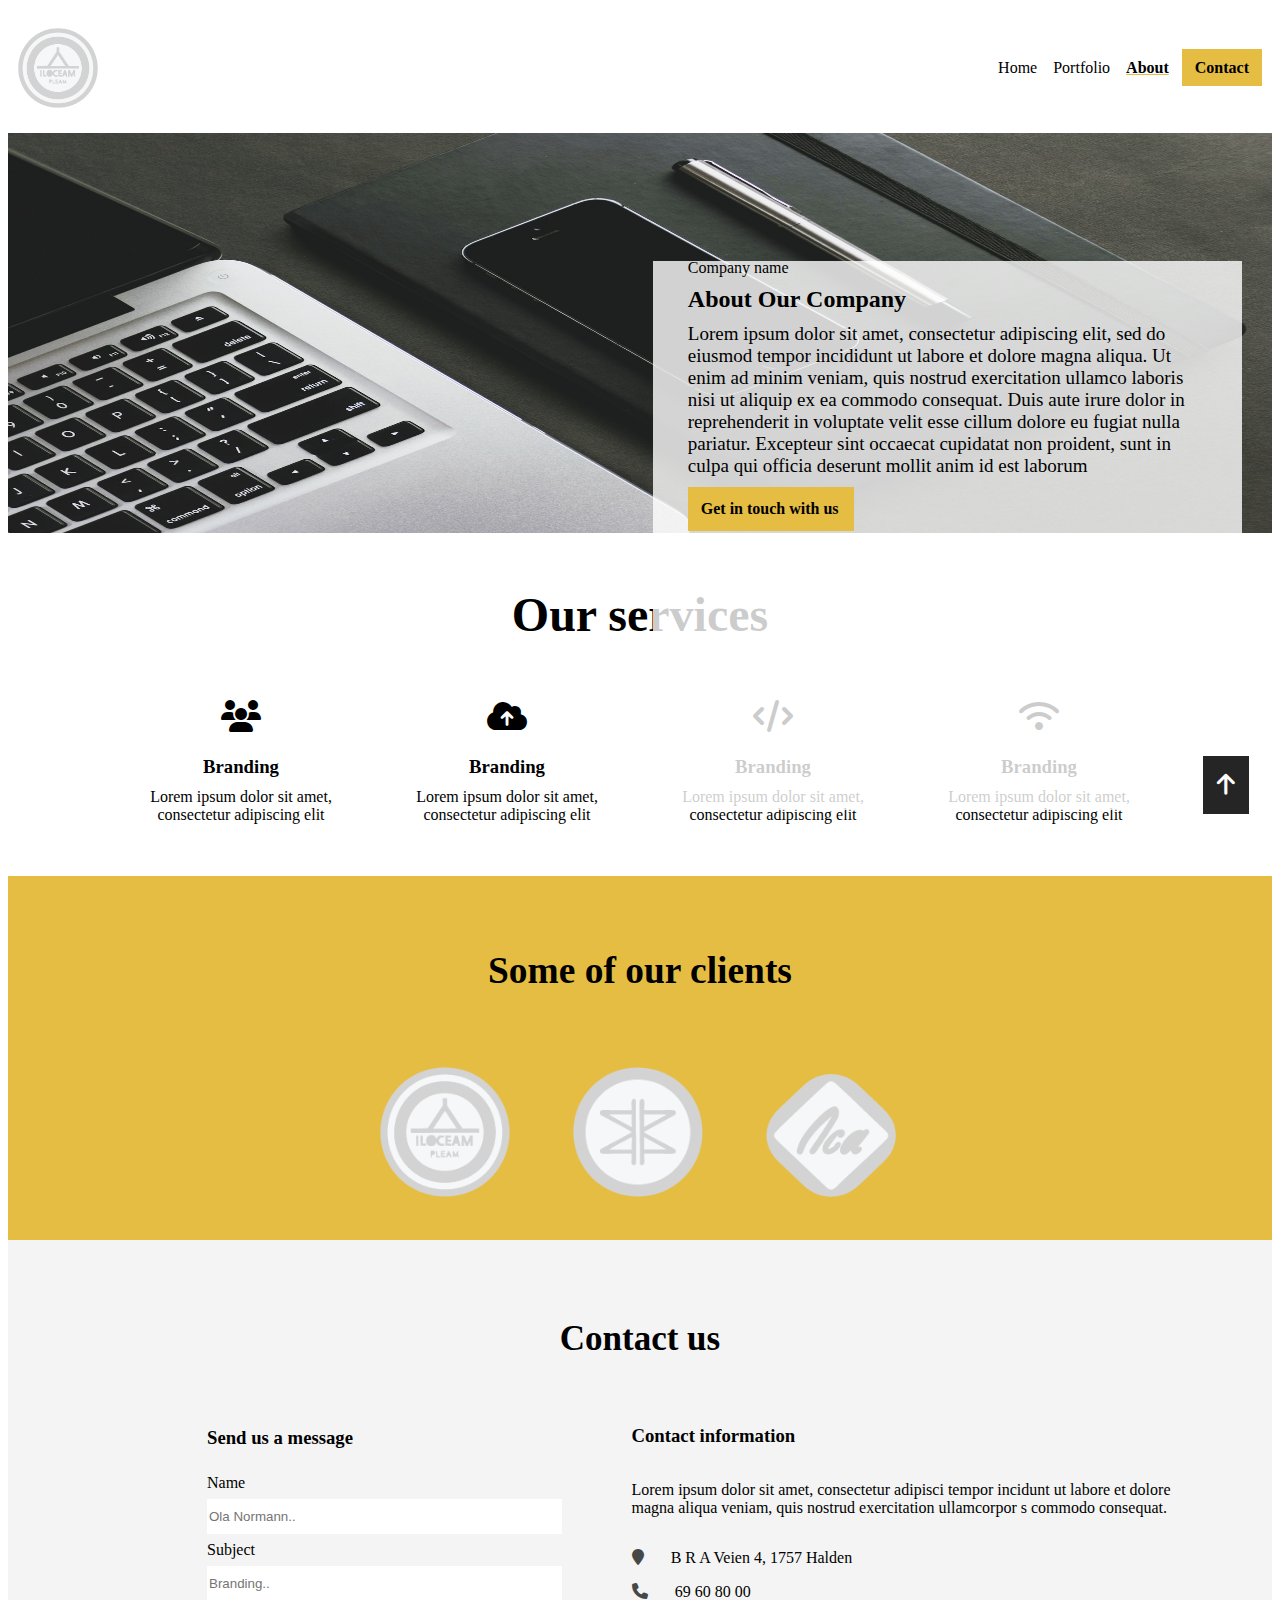
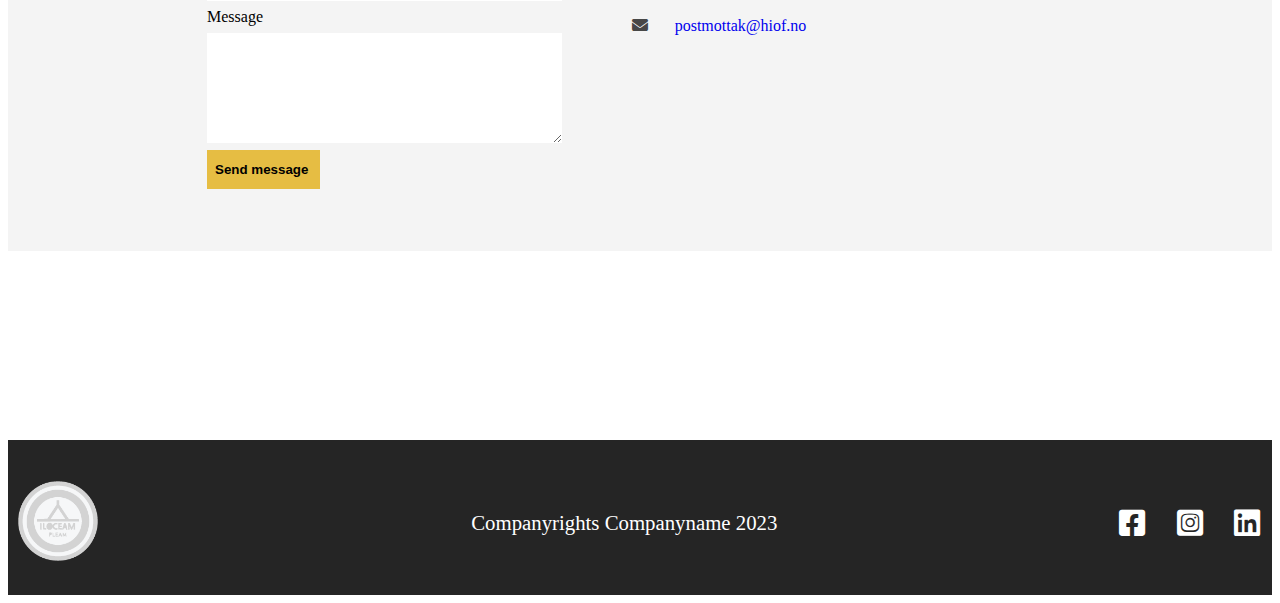
==== commit 5db06b3d: "Fixed about" ====
--- a/about.html
+++ b/about.html
@@ -110,7 +110,7 @@
                 </section>
                 <iframe class="google-maps" src="https://www.google.com/maps/embed?pb=!1m16!1m12!1m3!1d42946.09212594236!2d11.311037443723073!3d59.12913658579467!2m3!1f0!2f0!3f0!3m2!1i1024!2i768!4f13.1!2m1!1zaMO4Z3Nrb2xlbiBpIMO4c3Rmb2xk!5e0!3m2!1sno!2sno!4v1700947936165!5m2!1sno!2sno" allowfullscreen="" loading="lazy" referrerpolicy="no-referrer-when-downgrade"></iframe>
             </main>
-            <footer class="footer-flex-margin">
+            <footer class="footer-flex">
                 <a href="index.html">
                     <img src="ressurser/logo1.png" alt="circular company logo with the text ilocream peam" aria-label="click for homepage">
                 </a>
--- a/css/style.css
+++ b/css/style.css
@@ -177,6 +177,10 @@
     padding: 3%;
 }
 
+.overflow-hidden {
+    overflow: hidden;
+}
+
 .portfolio-h1 {
     position: absolute;
     top: 52%;
@@ -317,7 +321,7 @@
     background-color: #e6bd43;
     text-align: center;
     padding-top: 35px;
-    height: 20%;
+    height: 15%;
     width: auto;
 }
 
@@ -374,7 +378,7 @@
     margin-bottom: 0px;
     padding-bottom: 1px;
     padding-top: 30px;
-    height: 25%;
+    height: 24%;
 }
 
 .contact-us h2 {
@@ -438,7 +442,7 @@
     flex: auto;
     align-items: center;
     flex-direction: column;
-    margin-top: 52%;
+    margin-top: 0
 }
 
 footer p {
@@ -555,11 +559,24 @@
         width: 20%
     }
 
+    .header-image-products {
+        width: 100%;
+        height: 300px;
+        margin-top: 20px;
+      }
+
+      .portfolio-h1 {
+        position: absolute;
+        top: 38%;
+        font-size: 3rem;
+        left: 44%;
+      }
+
     /* Main */
 
     .header-image-about {
         width: 100%;
-        height: auto;
+        height: 400px;
     }
 
     .engaging-subheading {
@@ -701,7 +718,6 @@
     .about-company {
         background-color: rgba(255, 255, 255, 0.8);
         margin-top: 2%;
-        height: 16%;
     }
 
     .header-container {
@@ -713,7 +729,7 @@
     }
 
     .clients {
-        height: 14%;
+        height: 17%;
         font-size: 2rem;
     }
 
@@ -726,7 +742,7 @@
         margin-bottom: 0px;
         padding-bottom: 1px;
         padding-top: 50px;
-        height: 22%;
+        height: 29%;
         display: flex;
         flex-wrap: wrap;
         flex-direction: row;
@@ -766,6 +782,23 @@
         width: 32%;
       }
 
+      .google-maps {
+        width: 100%;
+        height: 200px;
+        border: 0;
+      }
+
+      .portfolio-nav {
+        display: flex;
+        flex-direction: row;
+        gap: 1%;
+        margin-left: 3%;
+      }
+
+      .portfolio-nav a {
+        border: solid black 1px;
+      }
+
 
     /* Footer */
 
@@ -794,4 +827,13 @@
       footer img {
         margin-top: 0%;
       }
+
+      .footer-flex-margin {
+        background-color: #252525;
+        display: flex;
+        flex: auto;
+        align-items: center;
+        flex-direction: column;
+        margin-top: -40%; 
+      }
     }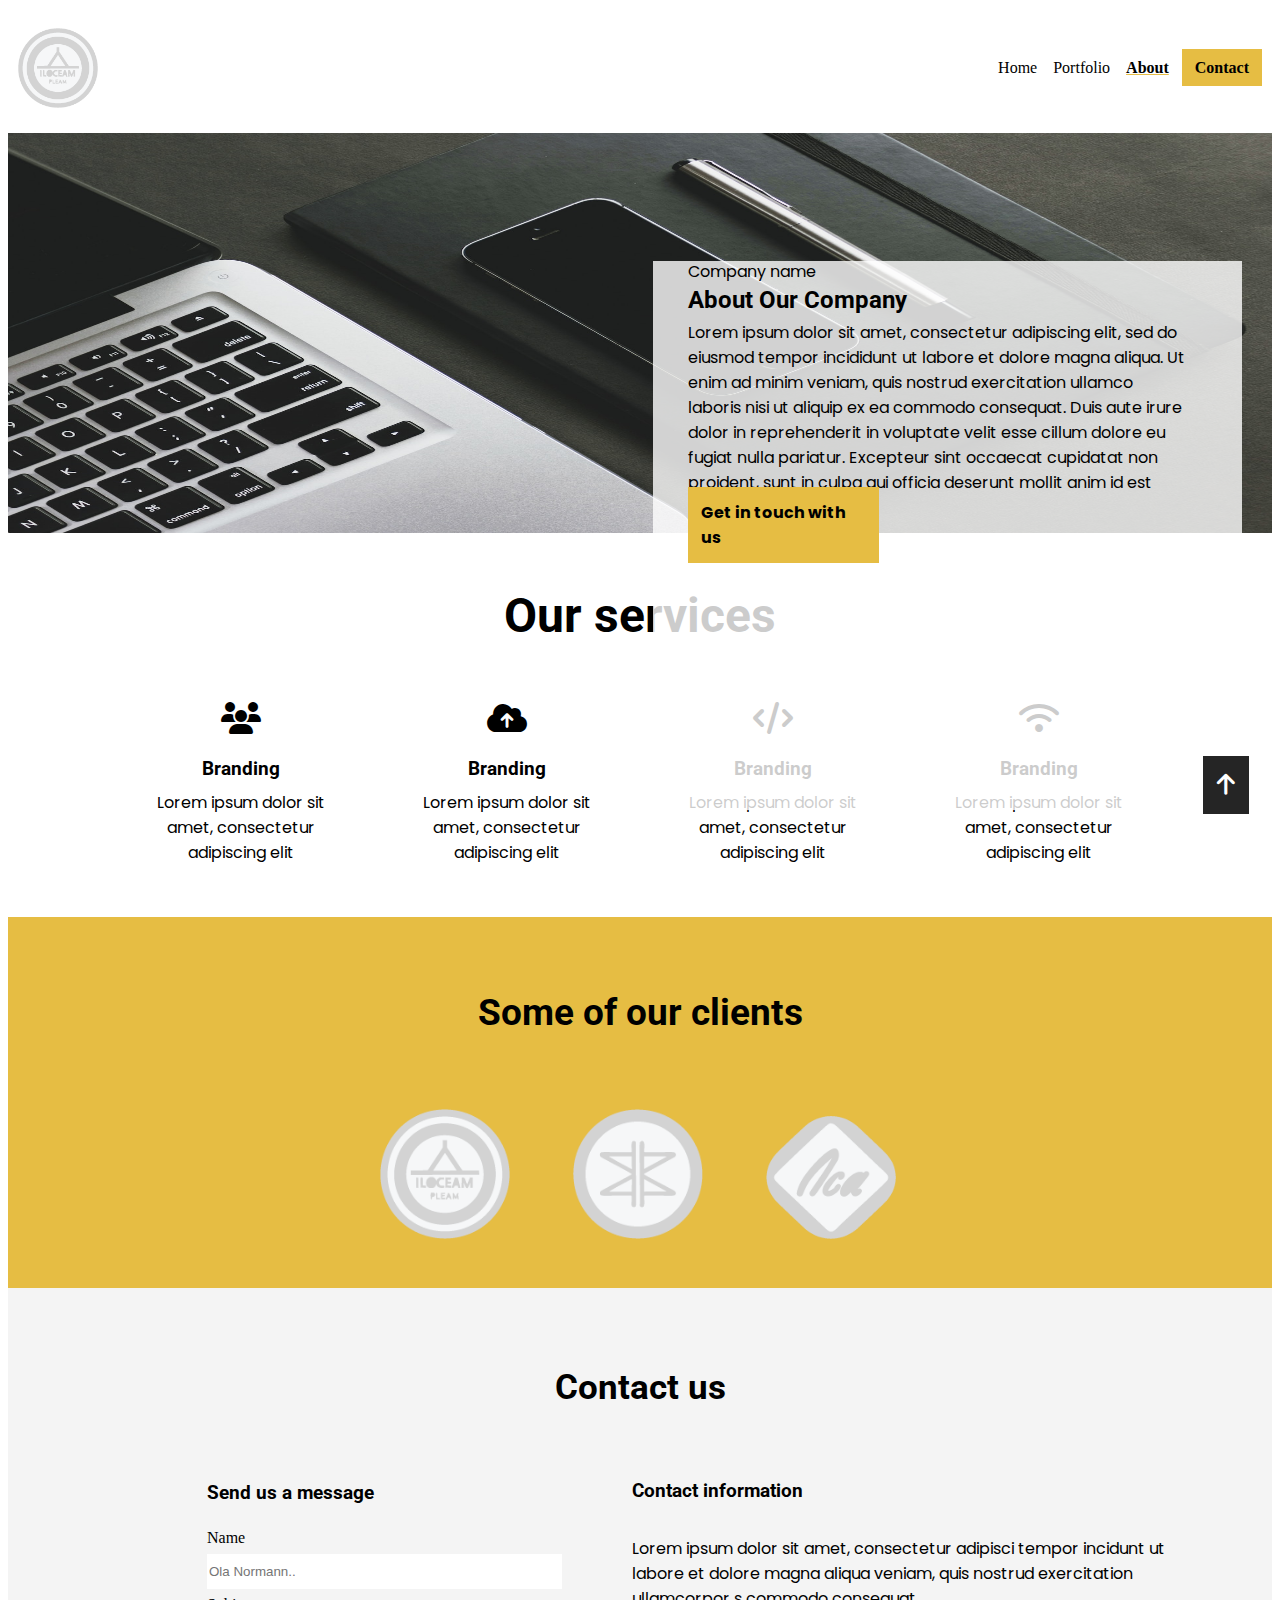
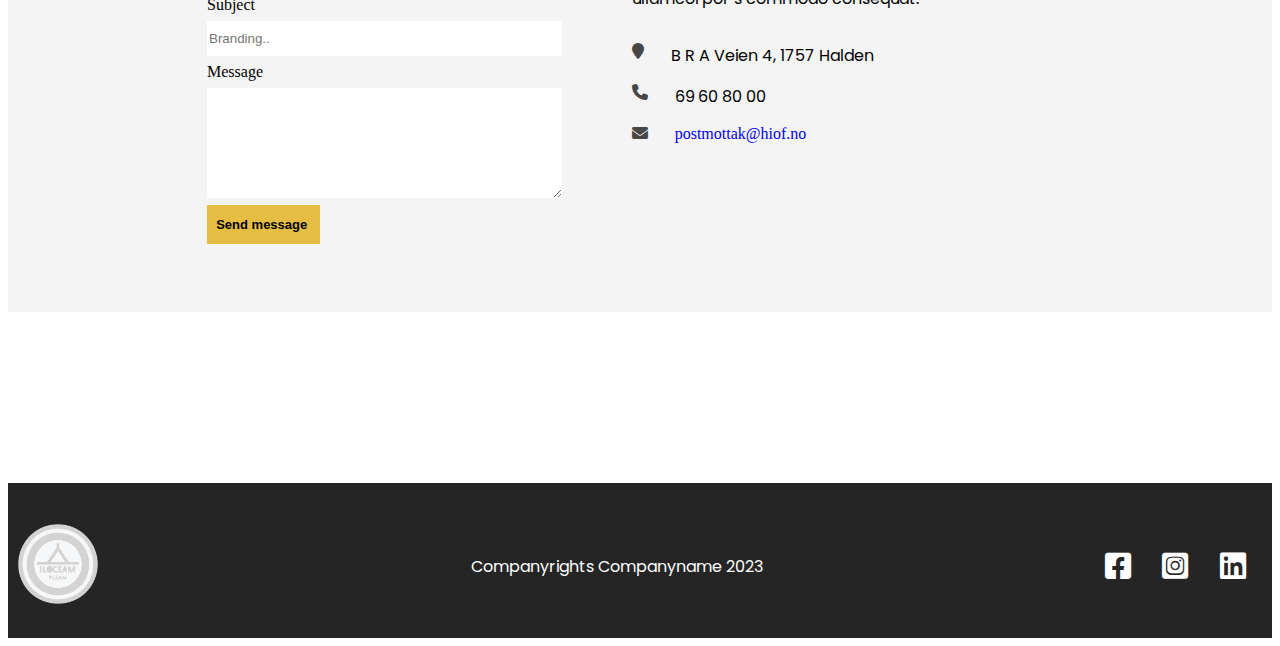
==== commit eec43b6f: "Added google fonts" ====
--- a/about.html
+++ b/about.html
@@ -13,22 +13,25 @@
         <link href="css/font/fontawesome-free-6.4.2-web/css/brands.css" rel="stylesheet">
         <link href="css/font/fontawesome-free-6.4.2-web/css/solid.css" rel="stylesheet">
         <link rel="stylesheet" href="css/style.css" type="text/css">
+        <link rel="preconnect" href="https://fonts.googleapis.com">
+        <link rel="preconnect" href="https://fonts.gstatic.com" crossorigin>
+        <link href="https://fonts.googleapis.com/css2?family=Hedvig+Letters+Sans&family=Poppins:wght@400;700;800;900&family=Roboto:wght@300;400;500;700;900&display=swap" rel="stylesheet">
         <title>Title - lorem ipsum</title>
     </head>
     <body>
         <div id="grid-container">
             <header>
-                    <a href="index.html">
-                        <img class="logo-img" src="ressurser/logo1.png" alt="circular company logo with the text ilocream peam" aria-label="click for homepage">
-                    </a>
-                    <nav>
-                        <ul class="navbar">
-                            <li><a href="index.html">Home</a></li>
-                            <li><a href="products.html">Portfolio</a></li>
-                            <li><a href="about.html" class="active">About</a></li>
-                            <li class="navbar-contact"><a href="#">Contact</a></li>
-                        </ul>
-                    </nav>
+                <a href="index.html">
+                    <img class="logo-img" src="ressurser/logo1.png" alt="circular company logo with the text ilocream peam" aria-label="click for homepage">
+                </a>
+                <nav>
+                    <ul class="navbar">
+                        <li><a href="index.html">Home</a></li>
+                        <li><a href="products.html">Portfolio</a></li>
+                        <li><a href="about.html" class="active">About</a></li>
+                        <li class="navbar-contact"><a href="#contact-us">Contact</a></li>
+                    </ul>
+                </nav>
             </header>
             <main>
                 <section class="about-company">  
@@ -41,7 +44,7 @@
                             Duis aute irure dolor in reprehenderit in voluptate velit esse cillum dolore eu fugiat 
                             nulla pariatur. Excepteur sint occaecat cupidatat non proident, sunt in culpa qui officia 
                             deserunt mollit anim id est laborum</p>
-                        <a href="#"><p class="absolute-header-btn-about">Get in touch with us</p></a>
+                        <a href="#contact-us"><p class="absolute-header-btn-about">Get in touch with us</p></a>
                     </div> 
                     <img class="header-image-about" src="ressurser/rupixen-com-Ai6sfNRvlvc-unsplash.jpg" alt="A mackbook lying on a black table, a black book lies next to it with an iphone and a silver pen on top."> <!-- https://unsplash.com/photos/iphone-5s-near-laptop-Ai6sfNRvlvc?fbclid=IwAR2buIYOzD5We5m3H13o8yjcmN3RVzOiE6exI9YXEawB9WnfN8IDI6wLjUk -->
                 </section>
@@ -84,7 +87,7 @@
                     <img src="ressurser/logo2.png" alt="circular client logo with two perpendicular lines in the middle and some other lines swirling around those">
                     <img src="ressurser/logo3.png" alt="square client logo with the text acr">
                 </section>
-                <section class="contact-us">
+                <section class="contact-us" id="contact-us">
                     <h2>Contact us</h2>
                     <article>
                         <form action="#" method="post" class="contact-us-form">
--- a/css/style.css
+++ b/css/style.css
@@ -12,6 +12,15 @@
 
 body {
     max-width: 1600px;
+    font-family: 'Times New Roman', Times, serif;
+}
+
+h1, h2, h3 {
+    font-family: 'Roboto', sans-serif;
+}
+
+p {
+    font-family: 'Poppins', sans-serif;
 }
 
 /* Header */ 
@@ -47,7 +56,6 @@
 }
 
 .navbar li a {
-    text-decoration: none;
     color: black;
     padding-right: 3px;
     padding-left: 3px;
@@ -97,21 +105,21 @@
     position: absolute;
     text-align: center;
     top: 48%;
-    font-size: 20px;
+    font-size: 17px;
     width: 73%;
     left: 12%;
 }
 
 .absolute-header-btn {
     position: absolute;
-    font-weight: 900;
+    font-weight: 700;
     background-color: #e6bd43;
     border: 10px solid #e6bd43;
     color: black;
     top: 70%;
-    left: 15%;
+    left: 14%;
     width: 63%;
-    font-size: 1.2rem;
+    font-size: 1rem;
 }
 
 .header-container {
@@ -159,21 +167,21 @@
 .absolute-header-p-about {
     position: absolute;
     top: 60%;
-    font-size: 13px;
+    font-size: 12px;
     width: 68%;
     left: 7%;
 }
 
 .absolute-header-btn-about {
     position: absolute;
-    font-weight: 900;
+    font-weight: 700;
     background-color: #e6bd43;
     border: 3px solid #e6bd43;
     color: black;
-    top: 125%;
+    top: 127%;
     left: 6%;
     width: 58%;
-    font-size: 1.0rem;
+    font-size: 0.9rem;
     padding: 3%;
 }
 
@@ -201,13 +209,25 @@
     padding-bottom: 10px;
 }
 
-.product-section {
+.branding {
     display: flex;
     flex-wrap: wrap;
     flex-direction: column;
 }
 
-.product-section article {
+.design {
+    display: flex;
+    flex-wrap: wrap;
+    flex-direction: column;
+}
+
+.development {
+    display: flex;
+    flex-wrap: wrap;
+    flex-direction: column;
+}
+
+.branding article {
     max-width: 350px;
     min-width: 200px;
     flex: 1; 
@@ -215,7 +235,31 @@
     margin-left: 40px;
 }
 
-.product-section article img {
+.design article {
+    max-width: 350px;
+    min-width: 200px;
+    flex: 1; 
+    margin-top: 20px;
+    margin-left: 40px;
+}
+
+.development article {
+    max-width: 350px;
+    min-width: 200px;
+    flex: 1; 
+    margin-top: 20px;
+    margin-left: 40px;
+}
+
+.branding article img {
+    width: 295px;
+}
+
+.design article img {
+    width: 295px;
+}
+
+.development article img {
     width: 295px;
 }
 
@@ -245,7 +289,7 @@
 }
 
 .engaging-subheading p {
-    font-size: 20px;
+    font-size: 16px;
     margin-top: -2px;
 }
 
@@ -253,7 +297,7 @@
     background-color: #e6bd43;
     display: flex;
     flex-direction: column;
-    height: 1000px;
+    height: 1200px;
 }
 
 .about-our-company img {
@@ -274,12 +318,12 @@
 }
 
 .our-company-btn {
-    font-weight: 900;
+    font-weight: 700;
     background-color: #e6bd43;
     border: 3px solid black;
     color: black;
     width: 44%;
-    font-size: 1.2rem;
+    font-size: 1.1rem;
     margin: 15px 30px 0px 47px;
     padding: 10px 30px 10px 10px;
 }
@@ -350,20 +394,23 @@
 }
 
 .sign-up-btn {
-    font-weight: 900;
-    background-color: #e6bd43;
-    padding: 12px 15px 12px 15px;
-    border-style: none;
-    margin-right: 172px;
-}
-
-.sign-up-btn-index {
-    font-weight: 900;
+    font-weight: 700;
     background-color: #e6bd43;
     padding: 12px 15px 12px 15px;
     border-style: none;
     margin-right: 20px;
     color: black;
+    font-size: 13px;
+}
+
+.sign-up-btn-index {
+    font-weight: 700;
+    background-color: #e6bd43;
+    padding: 12px 15px 12px 15px;
+    border-style: none;
+    margin-right: 20px;
+    color: black;
+    font-size: 13px;
 }
 
 #email {
@@ -447,7 +494,7 @@
 
 footer p {
     color: #fff;
-    font-size: 130%;
+    font-size: 100%;
 }
 
 footer img {
@@ -563,14 +610,14 @@
         width: 100%;
         height: 300px;
         margin-top: 20px;
-      }
-
-      .portfolio-h1 {
+    }
+
+    .portfolio-h1 {
         position: absolute;
         top: 38%;
         font-size: 3rem;
         left: 44%;
-      }
+    }
 
     /* Main */
 
@@ -593,7 +640,7 @@
     .engaging-subheading h2 {
         font-size: 3.0rem;
         margin-top: 90px;
-      }
+    }
 
     .engaging-subheading p {
         margin-top: -13px;
@@ -681,7 +728,7 @@
     .absolute-header-p-about {
         position: absolute;
         top: 35%;
-        font-size: 19px;
+        font-size: 16px;
         left: 71%;
         padding: 0%;
         width: 100%;
@@ -693,15 +740,15 @@
         left: 71%;
     }
 
-    .absolute-header-btn-about {
+    .absolute-header-btn-about {        
         position: absolute;
-        font-weight: 900;
+        font-weight: 700;
         background-color: #e6bd43;
         border: 3px solid #e6bd43;
         color: black;
         top: 76%;
         left: 71%;
-        width: 28%;
+        width: 33%;
         font-size: 1.0rem;
         padding: 2%;
     }
@@ -746,22 +793,22 @@
         display: flex;
         flex-wrap: wrap;
         flex-direction: row;
-      }
-
-      .contact-us h2 {
+    }
+
+    .contact-us h2 {
         text-align: center;
         flex-grow: 2;
         flex-basis: 100%;
         margin-bottom: 32px;
         font-size: 35px;
-      }
-
-       .contact-us article {
+    }
+
+    .contact-us article {
         flex-basis: 43%;
         margin-left: 40px;
-       }
-
-       .contact-us-form {
+    }
+
+    .contact-us-form {
         display: flex;
         flex-direction: column;
         margin-left: 159px;
@@ -769,36 +816,92 @@
         gap: 7px;
         margin-bottom: 45px;
         margin-top: 2px;
-      }
-
-      #name, #subject, #message {
+    }
+
+    #name, #subject, #message {
         border-style: none;
         padding-top: 10px;
         padding-bottom: 10px;
-      }
-
-      .sign-up-btn {
+    }
+
+    .sign-up-btn {
         padding: 12px 10px 12px 6px;
         width: 32%;
-      }
-
-      .google-maps {
+    }
+
+    .google-maps {
         width: 100%;
         height: 200px;
         border: 0;
-      }
-
-      .portfolio-nav {
+    }
+
+    .portfolio-nav {
         display: flex;
         flex-direction: row;
         gap: 1%;
         margin-left: 3%;
+    }
+
+    .portfolio-nav a {
+        border: solid black 1px;
+    }
+
+    .yellow_underline {
+        font-size: 2.5rem;
+        flex-basis: 100%;
+        margin-right: -3px;
+    }
+
+    .nav-section h2 {
+        font-size: 2.5rem;
+        flex-basis: 100%;
+        margin-right: 38px;
       }
 
-      .portfolio-nav a {
-        border: solid black 1px;
-      }
-
+    .branding,
+    .design, 
+    .development {
+        display: flex;
+        flex-wrap: wrap; 
+        flex-direction: row;
+        justify-content: space-between;
+        margin-right: 3%;
+    }
+
+    .branding article,
+    .design article,
+    .development article {
+        flex: 1;
+        max-width: 692px;
+        margin-bottom: 20px; 
+        flex-basis: 30%;
+    }
+
+    .design article img,
+    .branding article img {
+        height: 375px;
+        width: 375px;
+    }
+
+    .development article img {
+        height: 575px;
+        width: auto;
+    }
+
+    .flex-2 {
+        flex: 2; 
+        flex-basis: 45%;
+    }
+
+    .design article {
+        flex: 1; 
+        flex-basis: 30%
+    }
+
+    .branding article:last-child img {
+        height: 575px;
+        width: auto;
+    }
 
     /* Footer */
 
@@ -814,26 +917,26 @@
         padding-top: 1%;
         padding-left: 10px;
         padding-right: 10px;
-      }
-
-      .icon-container {
+    }
+
+    .icon-container {
         gap: 40%;
         display: flex;
         justify-content: center;
         margin-top: 5%;
         margin-bottom: 5%;
-      }
-
-      footer img {
+    }
+
+    footer img {
         margin-top: 0%;
-      }
-
-      .footer-flex-margin {
+    }
+
+    .footer-flex-margin {
         background-color: #252525;
         display: flex;
         flex: auto;
         align-items: center;
         flex-direction: column;
         margin-top: -40%; 
-      }
+    }
     }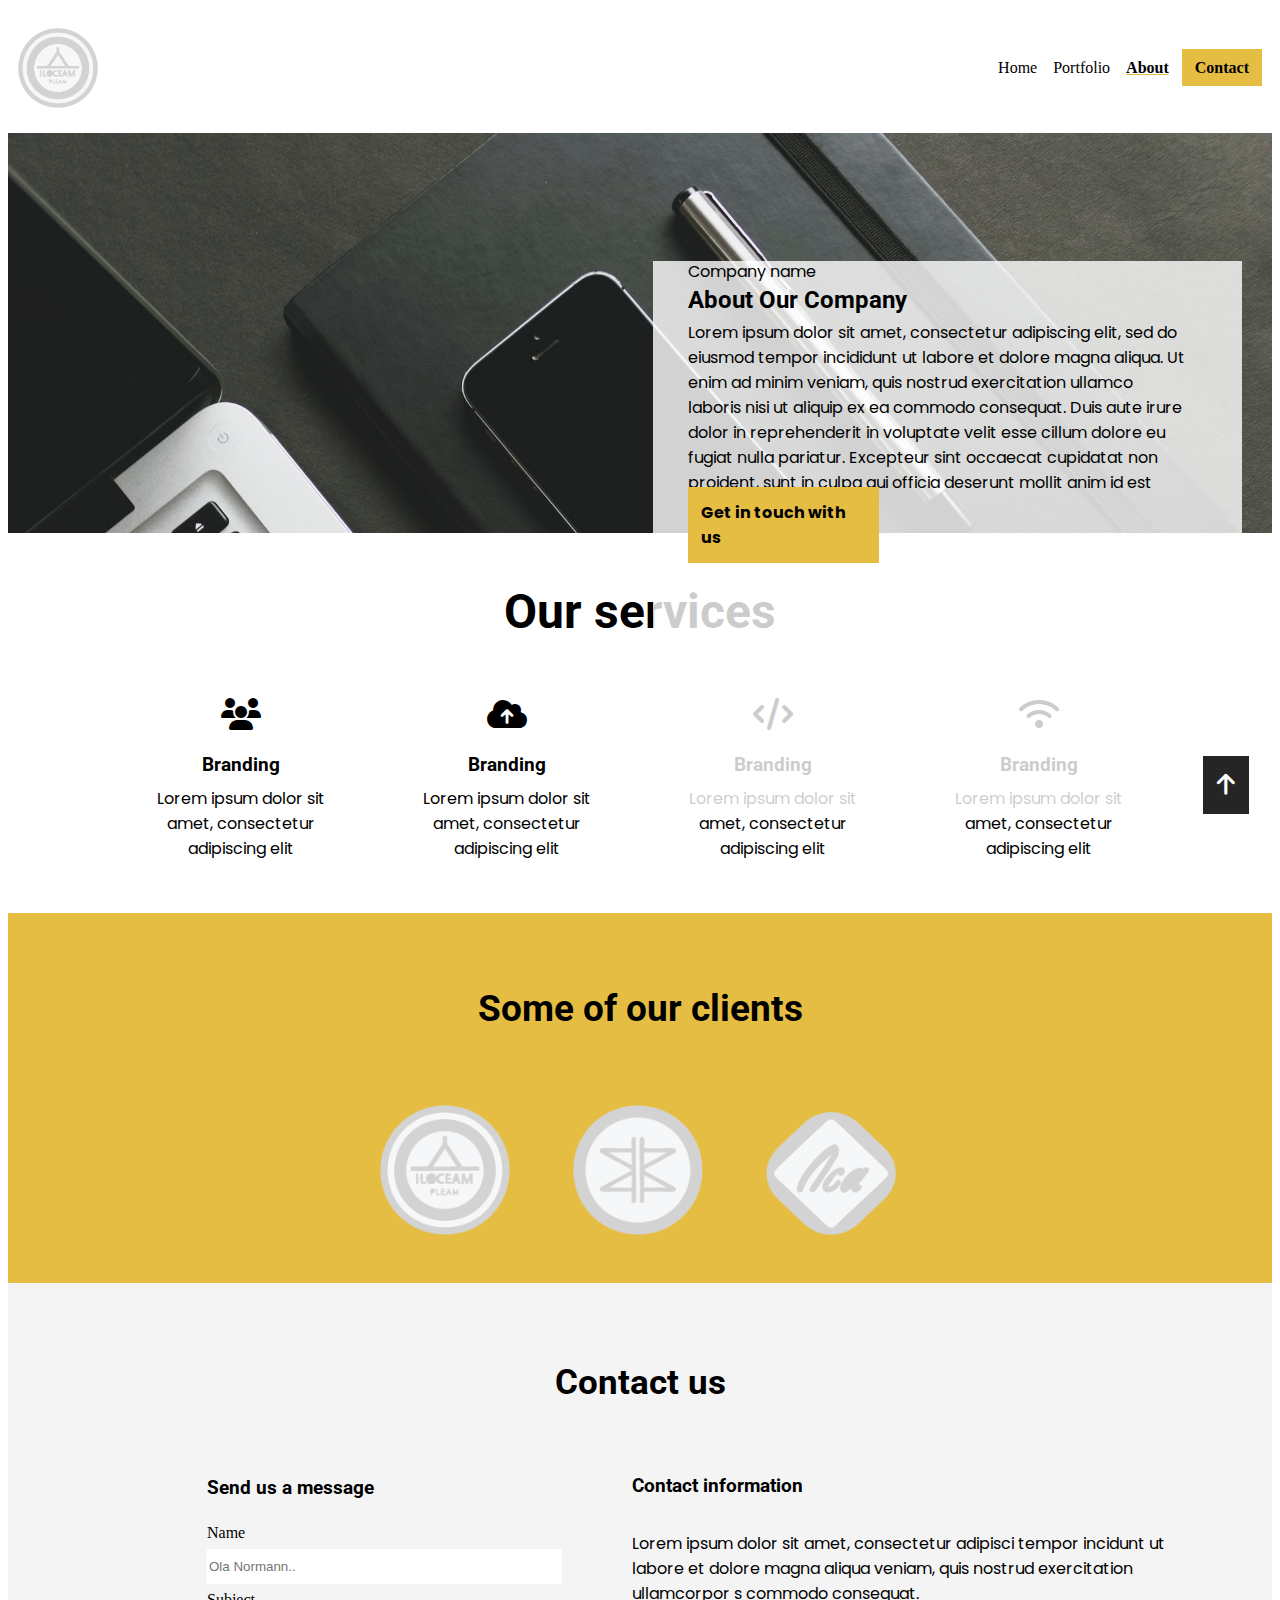
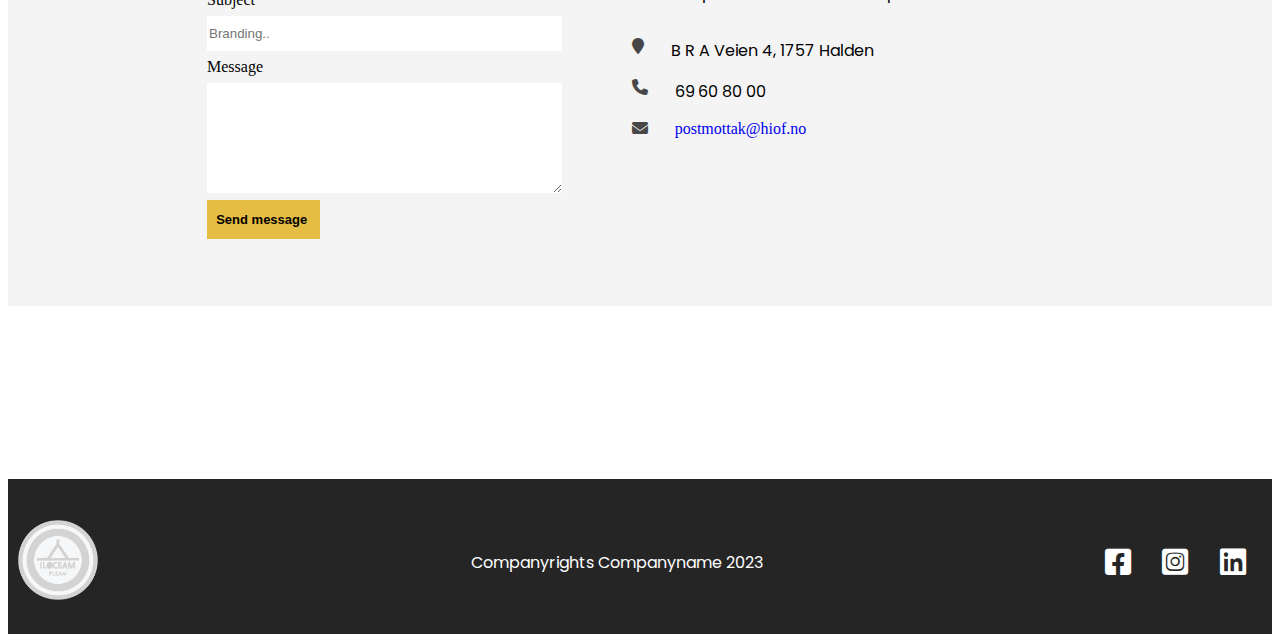
==== commit 3ca9fa0a: "Fixed issues with header" ====
--- a/about.html
+++ b/about.html
@@ -22,7 +22,7 @@
         <div id="grid-container">
             <header>
                 <a href="index.html">
-                    <img class="logo-img" src="ressurser/logo1.png" alt="circular company logo with the text ilocream peam" aria-label="click for homepage">
+                    <img class="logo-img" src="ressurser/logo1.png" alt="circular company logo with the text ilocream peam" aria-label="click for homepage" title="Click for homepage">
                 </a>
                 <nav>
                     <ul class="navbar">
@@ -115,7 +115,7 @@
             </main>
             <footer class="footer-flex">
                 <a href="index.html">
-                    <img src="ressurser/logo1.png" alt="circular company logo with the text ilocream peam" aria-label="click for homepage">
+                    <img src="ressurser/logo1.png" alt="circular company logo with the text ilocream peam" aria-label="click for homepage" title="Click for homepage">
                 </a>
                 <p class="p-footer">Companyrights Companyname 2023</p>
                 <nav class="icon-container">
@@ -131,7 +131,7 @@
                 </nav>
                 <nav class="to-top">
                     <a href="#">
-                        <i class="fa-solid fa-arrow-up fa-xl" style="color: #ffffff;"></i>
+                        <i class="fa-solid fa-arrow-up fa-xl" style="color: #ffffff;" title="Go to top"></i>
                     </a>
                 </nav>
             </footer>
--- a/css/style.css
+++ b/css/style.css
@@ -124,10 +124,10 @@
 
 .header-container {
     position: absolute;
-    top: 18%;
+    top: 32%;
     left: 26%;
-    height: 425px;
-    width: 230px
+    height: 149px;
+    width: 230px;
 }
 
 .about-company::before {
@@ -158,7 +158,7 @@
 
 .absolute-header-h-about {
     position: absolute;
-    top: 32%;
+    top: 15%;
     font-size: 1.0rem;
     left: -30%;
     margin: 37%;
@@ -166,7 +166,7 @@
 
 .absolute-header-p-about {
     position: absolute;
-    top: 60%;
+    top: 96%;
     font-size: 12px;
     width: 68%;
     left: 7%;
@@ -178,7 +178,7 @@
     background-color: #e6bd43;
     border: 3px solid #e6bd43;
     color: black;
-    top: 127%;
+    top: 288%;
     left: 6%;
     width: 58%;
     font-size: 0.9rem;
@@ -416,8 +416,10 @@
 #email {
     padding-top: 13px;
     padding-bottom: 10px;
-    padding-left: 42px;
+    padding-left: 14px;
     border-style: none;
+    margin-left: -2px;
+    width: 57%;
 } 
 
 .contact-us {
@@ -608,9 +610,14 @@
 
     .header-image-products {
         width: 100%;
-        height: 300px;
+        height: 700px;
         margin-top: 20px;
     }
+
+    .overflow-hidden {
+        overflow: hidden;
+        max-height: 300px;
+      }
 
     .portfolio-h1 {
         position: absolute;
@@ -623,7 +630,7 @@
 
     .header-image-about {
         width: 100%;
-        height: 400px;
+        height: 850px;
     }
 
     .engaging-subheading {
@@ -765,6 +772,8 @@
     .about-company {
         background-color: rgba(255, 255, 255, 0.8);
         margin-top: 2%;
+        max-height: 400px;
+        overflow: hidden;
     }
 
     .header-container {
@@ -816,6 +825,15 @@
         gap: 7px;
         margin-bottom: 45px;
         margin-top: 2px;
+    }
+
+    #email {
+        padding-top: 12px;
+        padding-bottom: 10px;
+        padding-left: 14px;
+        border-style: none;
+        margin-left: -2px;
+        width: 15%;
     }
 
     #name, #subject, #message {
